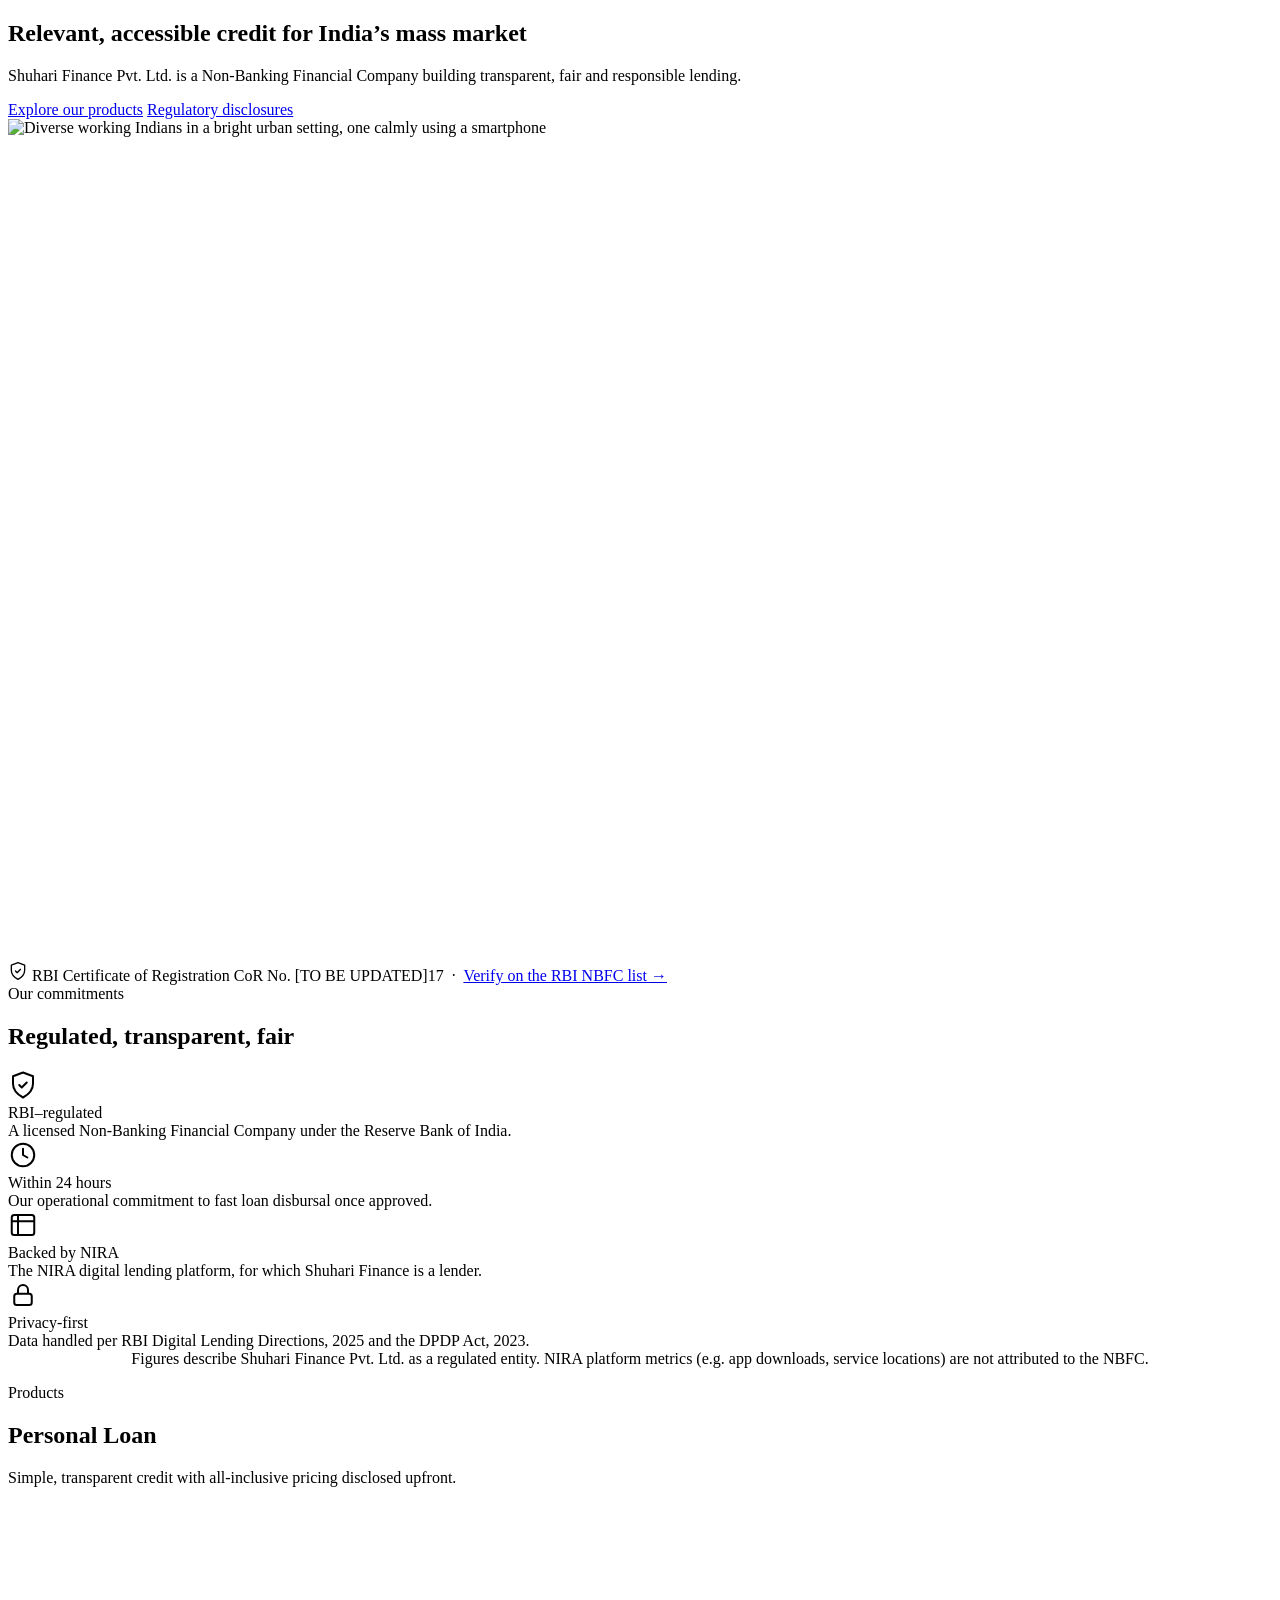
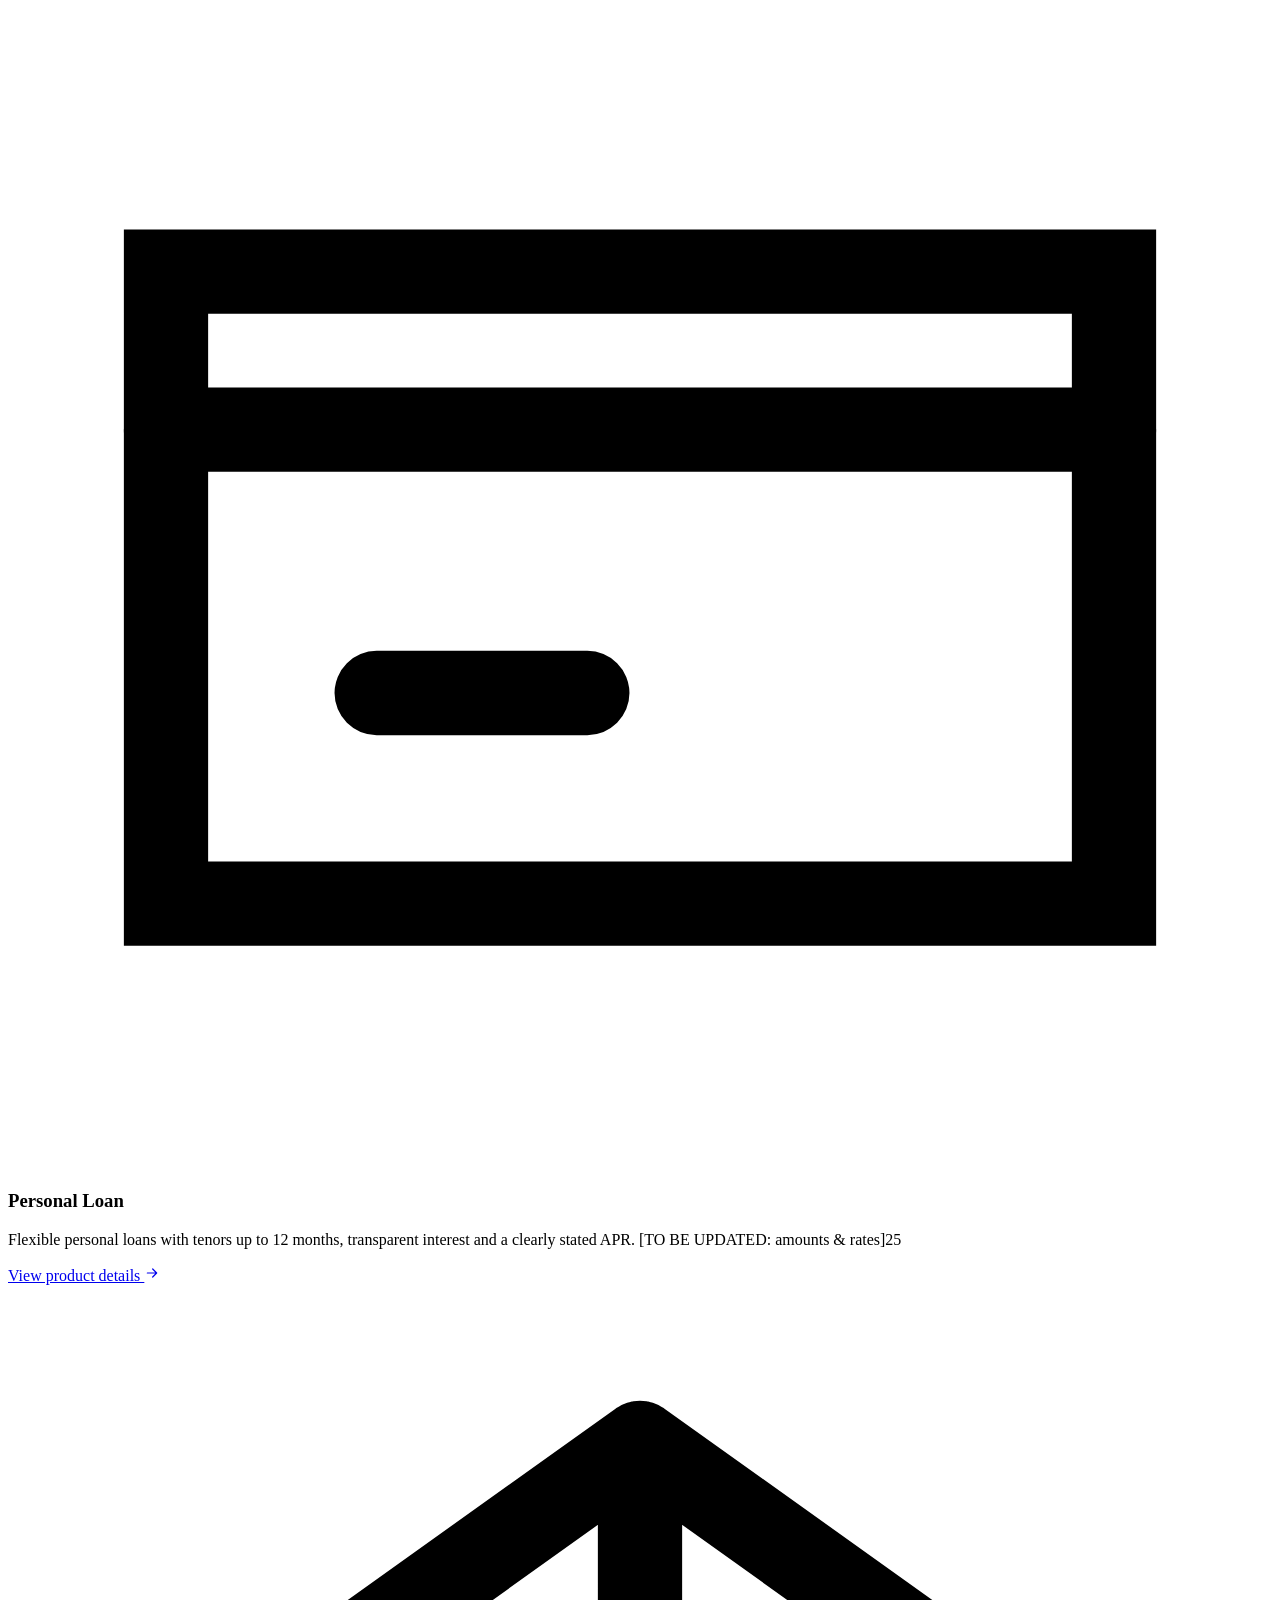
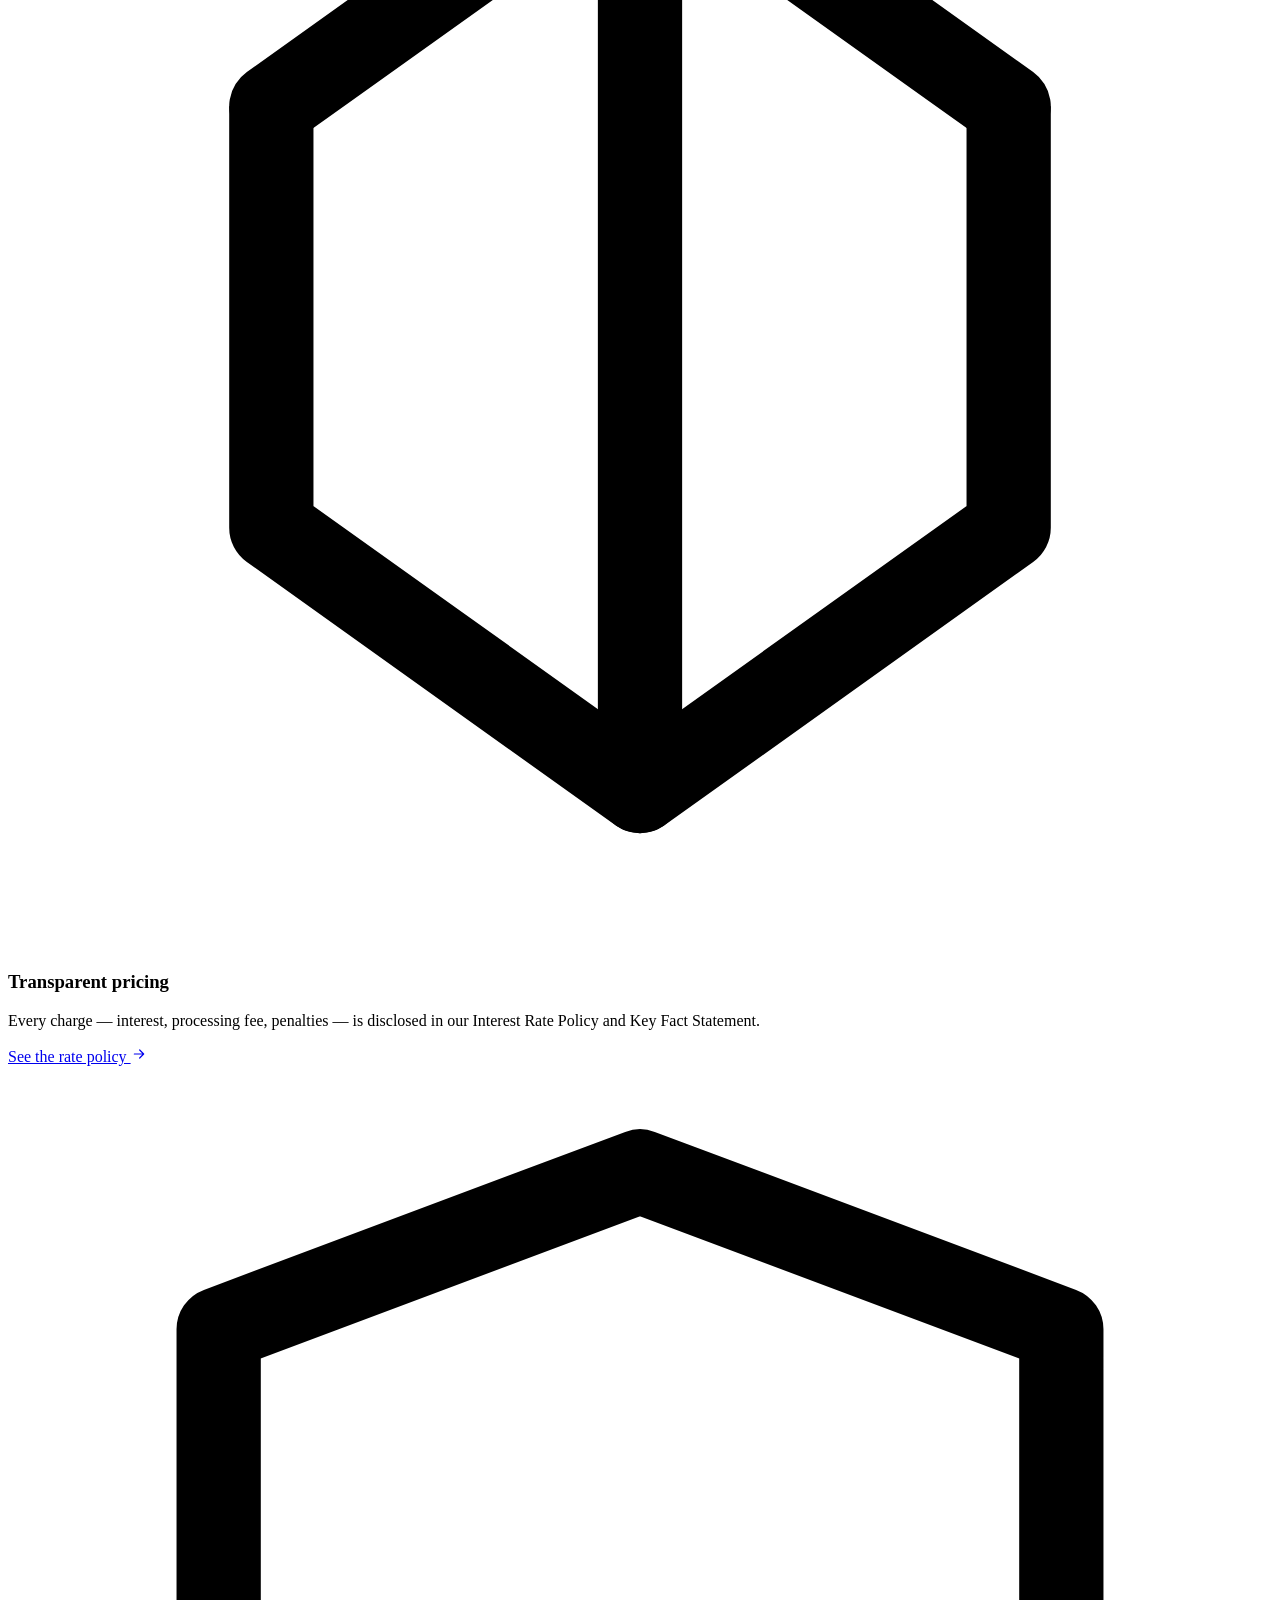
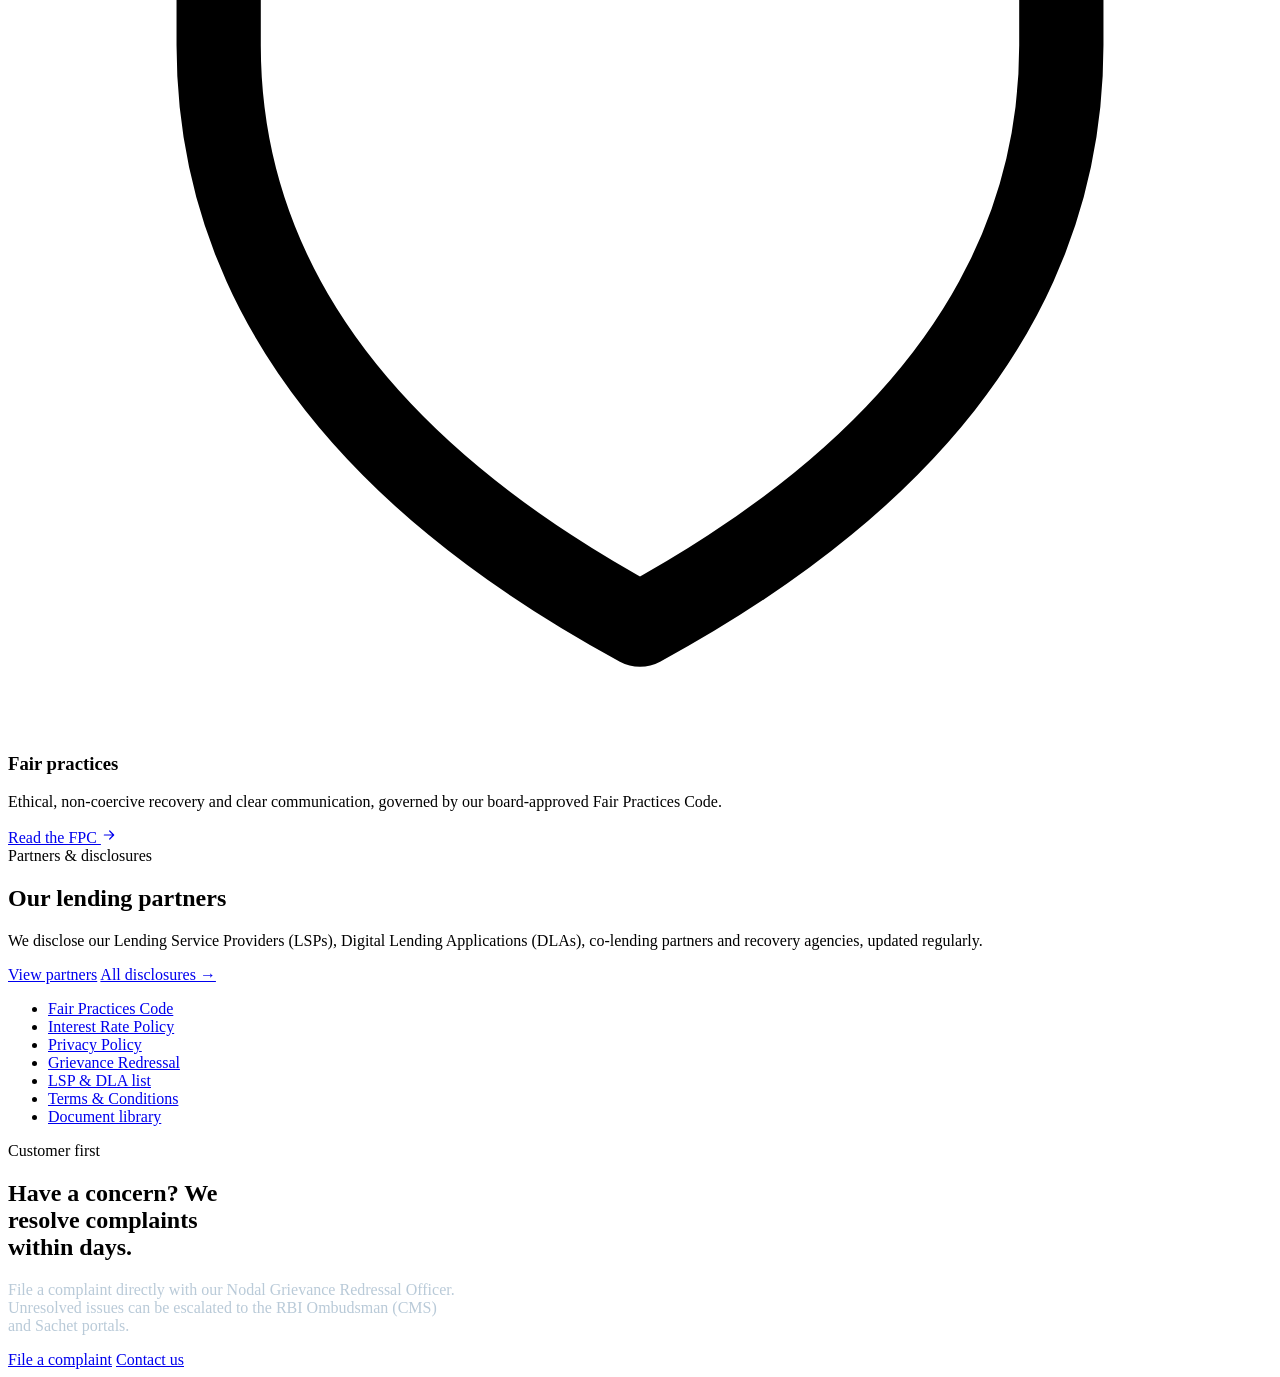
==== site/index.html @ bddaa3ba "Trim home hero lead paragraph to end after "responsible lending"" ====
<!DOCTYPE html>
<!--
  index.html — Home. Reference page proving header/footer injection, tokens,
  and responsiveness. Shuhari Finance Pvt. Ltd. compliance website.

  OUTSTANDING PLACEHOLDERS ON THIS PAGE:
    • RBI CoR number (config.corNumber) ......................... [17]
    • "Loans disbursed within 24 hours" — operational commitment to confirm
    • Product / rate figures echo NIRA platform; verify before launch ... [25][26]
  All facts come from scripts/config.js — do not hard-code corporate details here.
-->
<html lang="en">
<head>
  <meta charset="UTF-8" />
  <meta name="viewport" content="width=device-width, initial-scale=1.0" />
  <title>Shuhari Finance — RBI-Regulated NBFC | Accessible Credit for India</title>
  <meta name="description" content="Shuhari Finance Pvt. Ltd. is a Non-Banking Financial Company regulated by the Reserve Bank of India, bringing relevant, accessible credit to India's mass market. The lending arm of NIRA." />

  <link rel="icon" href="/assets/favicon.svg" type="image/svg+xml" />
  <link rel="preconnect" href="https://fonts.googleapis.com" />
  <link rel="preconnect" href="https://fonts.gstatic.com" crossorigin />
  <link href="https://fonts.googleapis.com/css2?family=Sora:wght@600;700&family=Inter:wght@400;500;600&display=swap" rel="stylesheet" />

  <link rel="stylesheet" href="/styles/tokens.css" />
  <link rel="stylesheet" href="/styles/base.css" />
  <link rel="stylesheet" href="/styles/components.css" />
</head>
<body>
  <!-- Header injected here by include.js -->
  <div id="site-header"></div>

  <main id="main">

    <!-- ============================ HERO ============================ -->
    <section class="hero">
      <div class="container hero__inner">
        <div class="hero__copy">
          <h1 class="hero__title">Relevant, accessible credit for India&rsquo;s mass market</h1>
          <p class="lead hero__lead">
            Shuhari Finance Pvt. Ltd. is a Non-Banking Financial Company building
            transparent, fair and responsible lending.
          </p>
          <div class="hero__actions">
            <a class="btn btn--primary btn--lg" href="/products.html">Explore our products</a>
            <a class="btn btn--secondary btn--lg" href="/policies.html">Regulatory disclosures</a>
          </div>
        </div>
        <div class="hero__media">
          <img src="/assets/hero-home.png"
               alt="Diverse working Indians in a bright urban setting, one calmly using a smartphone"
               width="1536" height="1024"
               style="width:100%;height:auto;border-radius:var(--radius);display:block;">

        </div>
      </div>
    </section>

    <!-- ===================== RBI REGULATED STRIP ===================== -->
    <div class="rbi-strip">
      <span class="rbi-strip__badge">
        <svg width="20" height="20" viewBox="0 0 24 24" fill="none" aria-hidden="true">
          <path d="M12 2 4 5v6c0 5 3.4 8.5 8 11 4.6-2.5 8-6 8-11V5l-8-3Z" stroke="currentColor" stroke-width="1.6" stroke-linejoin="round"/>
          <path d="m9 12 2 2 4-4" stroke="currentColor" stroke-width="1.6" stroke-linecap="round" stroke-linejoin="round"/>
        </svg>
        RBI Certificate of Registration
      </span>
      <span class="rbi-strip__meta">
        CoR No. <span class="placeholder">[TO BE UPDATED]</span><span class="placeholder-ref">17</span>
        &nbsp;&middot;&nbsp;
        <a data-cfg-href="links.rbiNbfcList" href="https://nbfc.rbi.org.in" rel="noopener" target="_blank">Verify on the RBI NBFC list &rarr;</a>
      </span>
    </div>

    <!-- ======================== TRUST STATS ========================= -->
    <section class="section">
      <div class="container">
        <div class="section-head section-head--center">
          <span class="eyebrow">Our commitments</span>
          <h2>Regulated, transparent, fair</h2>
        </div>
        <div class="grid grid--4">
          <div class="card stat-card">
            <div class="stat-card__icon">
              <svg width="30" height="30" viewBox="0 0 24 24" fill="none" aria-hidden="true">
                <path d="M12 2 4 5v6c0 5 3.4 8.5 8 11 4.6-2.5 8-6 8-11V5l-8-3Z" stroke="currentColor" stroke-width="1.6" stroke-linejoin="round"/>
                <path d="m9 12 2 2 4-4" stroke="currentColor" stroke-width="1.6" stroke-linecap="round" stroke-linejoin="round"/>
              </svg>
            </div>
            <div class="stat-card__value">RBI&ndash;regulated</div>
            <div class="stat-card__label">A licensed Non-Banking Financial Company under the Reserve Bank of India.</div>
          </div>
          <div class="card stat-card">
            <div class="stat-card__icon">
              <svg width="30" height="30" viewBox="0 0 24 24" fill="none" aria-hidden="true">
                <circle cx="12" cy="12" r="9" stroke="currentColor" stroke-width="1.6"/>
                <path d="M12 7v5l3.5 2" stroke="currentColor" stroke-width="1.6" stroke-linecap="round" stroke-linejoin="round"/>
              </svg>
            </div>
            <div class="stat-card__value">Within 24 hours</div>
            <div class="stat-card__label">Our operational commitment to fast loan disbursal once approved.</div>
          </div>
          <div class="card stat-card">
            <div class="stat-card__icon">
              <svg width="30" height="30" viewBox="0 0 24 24" fill="none" aria-hidden="true">
                <rect x="3" y="4" width="18" height="16" rx="2" stroke="currentColor" stroke-width="1.6"/>
                <path d="M3 9h18M8 4v16" stroke="currentColor" stroke-width="1.6"/>
              </svg>
            </div>
            <div class="stat-card__value">Backed by NIRA</div>
            <div class="stat-card__label">The NIRA digital lending platform, for which Shuhari Finance is a lender.</div>
          </div>
          <div class="card stat-card">
            <div class="stat-card__icon">
              <svg width="30" height="30" viewBox="0 0 24 24" fill="none" aria-hidden="true">
                <rect x="5" y="11" width="14" height="9" rx="2" stroke="currentColor" stroke-width="1.6"/>
                <path d="M8 11V8a4 4 0 0 1 8 0v3" stroke="currentColor" stroke-width="1.6"/>
              </svg>
            </div>
            <div class="stat-card__value">Privacy-first</div>
            <div class="stat-card__label">Data handled per RBI Digital Lending Directions, 2025 and the DPDP Act, 2023.</div>
          </div>
        </div>
        <p class="text-muted" style="font-size:var(--fs-xs);margin-top:var(--space-4);text-align:center">
          Figures describe Shuhari Finance Pvt. Ltd. as a regulated entity. NIRA platform metrics
          (e.g. app downloads, service locations) are not attributed to the NBFC.
        </p>
      </div>
    </section>

    <!-- ====================== PRODUCTS SNAPSHOT ===================== -->
    <section class="section section--alt">
      <div class="container">
        <div class="section-head">
          <span class="eyebrow">Products</span>
          <h2>Personal Loan</h2>
          <p class="lead">Simple, transparent credit with all-inclusive pricing disclosed upfront.</p>
        </div>
        <div class="grid grid--3">
          <article class="card card--hover">
            <div class="card__icon">
              <svg viewBox="0 0 24 24" fill="none" aria-hidden="true">
                <path d="M3 7h18v12H3z" stroke="currentColor" stroke-width="1.6"/>
                <path d="M3 10h18M7 15h4" stroke="currentColor" stroke-width="1.6" stroke-linecap="round"/>
              </svg>
            </div>
            <h3>Personal Loan</h3>
            <p class="text-muted">Flexible personal loans with tenors up to 12 months, transparent
              interest and a clearly stated APR. <span class="placeholder">[TO BE UPDATED: amounts &amp; rates]</span><span class="placeholder-ref">25</span></p>
            <a class="card__link" href="/products.html">View product details
              <svg width="16" height="16" viewBox="0 0 24 24" fill="none" aria-hidden="true"><path d="M5 12h14m-6-6 6 6-6 6" stroke="currentColor" stroke-width="1.8" stroke-linecap="round" stroke-linejoin="round"/></svg>
            </a>
          </article>
          <article class="card card--hover">
            <div class="card__icon">
              <svg viewBox="0 0 24 24" fill="none" aria-hidden="true">
                <path d="M12 3v18M5 8l7-5 7 5" stroke="currentColor" stroke-width="1.6" stroke-linecap="round" stroke-linejoin="round"/>
                <path d="M5 8v8l7 5 7-5V8" stroke="currentColor" stroke-width="1.6" stroke-linejoin="round"/>
              </svg>
            </div>
            <h3>Transparent pricing</h3>
            <p class="text-muted">Every charge &mdash; interest, processing fee, penalties &mdash;
              is disclosed in our Interest Rate Policy and Key Fact Statement.</p>
            <a class="card__link" href="/documents/interest-rate-policy.pdf" target="_blank" rel="noopener">See the rate policy
              <svg width="16" height="16" viewBox="0 0 24 24" fill="none" aria-hidden="true"><path d="M5 12h14m-6-6 6 6-6 6" stroke="currentColor" stroke-width="1.8" stroke-linecap="round" stroke-linejoin="round"/></svg>
            </a>
          </article>
          <article class="card card--hover">
            <div class="card__icon">
              <svg viewBox="0 0 24 24" fill="none" aria-hidden="true">
                <path d="M12 2 4 5v6c0 5 3.4 8.5 8 11 4.6-2.5 8-6 8-11V5l-8-3Z" stroke="currentColor" stroke-width="1.6" stroke-linejoin="round"/>
              </svg>
            </div>
            <h3>Fair practices</h3>
            <p class="text-muted">Ethical, non-coercive recovery and clear communication, governed by
              our board-approved Fair Practices Code.</p>
            <a class="card__link" href="/documents/fair-practices-code.pdf" target="_blank" rel="noopener">Read the FPC
              <svg width="16" height="16" viewBox="0 0 24 24" fill="none" aria-hidden="true"><path d="M5 12h14m-6-6 6 6-6 6" stroke="currentColor" stroke-width="1.8" stroke-linecap="round" stroke-linejoin="round"/></svg>
            </a>
          </article>
        </div>
      </div>
    </section>

    <!-- ================ PARTNERS / DISCLOSURES SNAPSHOT ============= -->
    <section class="section">
      <div class="container">
        <div class="grid grid--2" style="align-items:center;gap:var(--space-7)">
          <div>
            <span class="eyebrow">Partners &amp; disclosures</span>
            <h2>Our lending partners</h2>
            <p class="text-muted flow">
              We disclose our Lending Service Providers (LSPs), Digital Lending
              Applications (DLAs), co-lending partners and recovery agencies, updated
              regularly.
            </p>
            <div class="hero__actions" style="margin-top:var(--space-4)">
              <a class="btn btn--secondary" href="/partners.html">View partners</a>
              <a class="btn btn--ghost" href="/policies.html">All disclosures &rarr;</a>
            </div>
          </div>
          <ul class="pill-list" aria-label="Key disclosures">
            <li><a href="/documents/fair-practices-code.pdf" target="_blank" rel="noopener">Fair Practices Code</a></li>
            <li><a href="/documents/interest-rate-policy.pdf" target="_blank" rel="noopener">Interest Rate Policy</a></li>
            <li><a href="/documents/privacy-policy.pdf" target="_blank" rel="noopener">Privacy Policy</a></li>
            <li><a href="/grievance-redressal.html">Grievance Redressal</a></li>
            <li><a href="/partners.html">LSP &amp; DLA list</a></li>
            <li><a href="/documents/terms-and-conditions.pdf" target="_blank" rel="noopener">Terms &amp; Conditions</a></li>
            <li><a href="/policies.html">Document library</a></li>
          </ul>
        </div>
      </div>
    </section>

    <!-- ======================= GRIEVANCE CTA ======================== -->
    <section class="section section--navy">
      <div class="container divider-cta">
        <span class="eyebrow" style="color:var(--color-teal)">Customer first</span>
        <h2 style="max-width:18ch">Have a concern? We resolve complaints within <span data-cfg="resolutionDays"></span> days.</h2>
        <p style="color:#B9CAD8;max-width:56ch">
          File a complaint directly with our Nodal Grievance Redressal Officer. Unresolved
          issues can be escalated to the RBI Ombudsman (CMS) and Sachet portals.
        </p>
        <div class="hero__actions" style="justify-content:center">
          <a class="btn btn--on-dark btn--lg" href="/grievance-redressal.html">File a complaint</a>
          <a class="btn btn--on-dark btn--secondary btn--lg" href="/contact.html">Contact us</a>
        </div>
      </div>
    </section>

  </main>

  <!-- Footer injected here by include.js -->
  <div id="site-footer"></div>

  <script src="/scripts/config.js"></script>
  <script src="/scripts/include.js"></script>
</body>
</html>
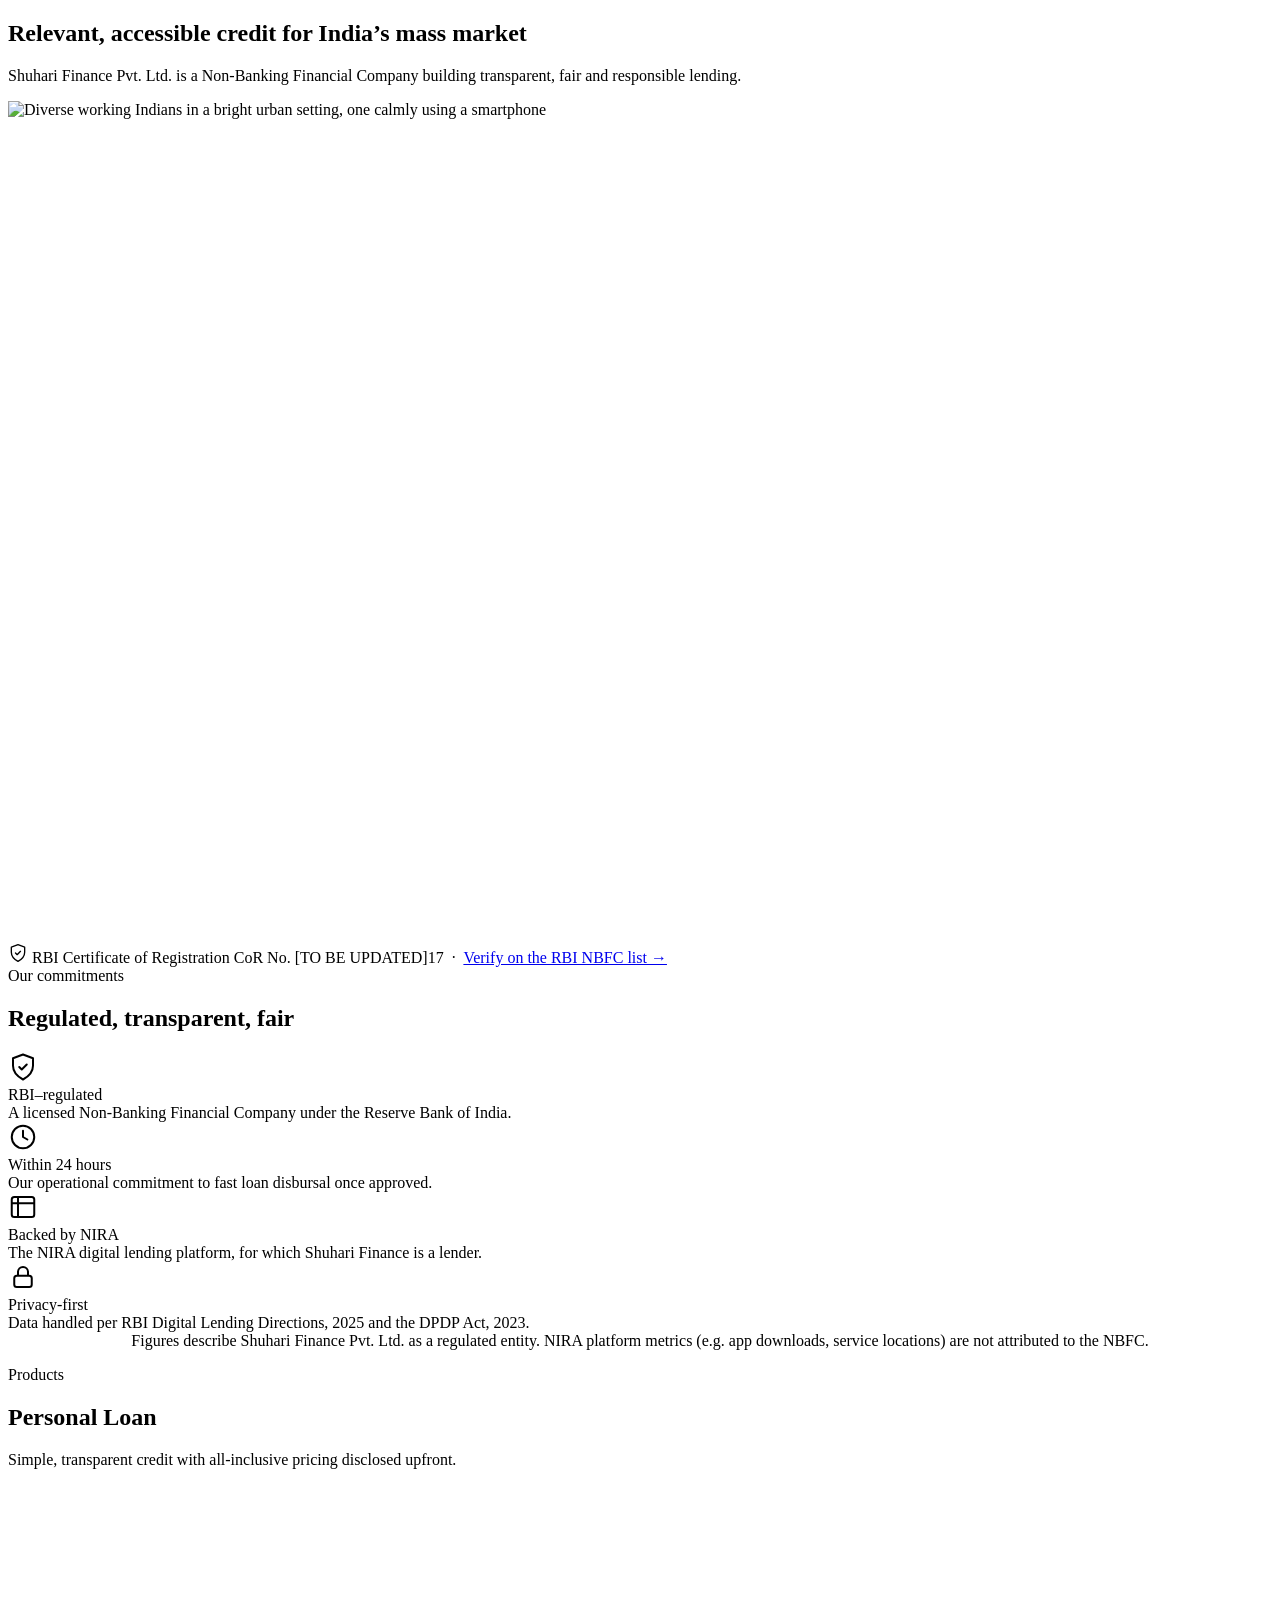
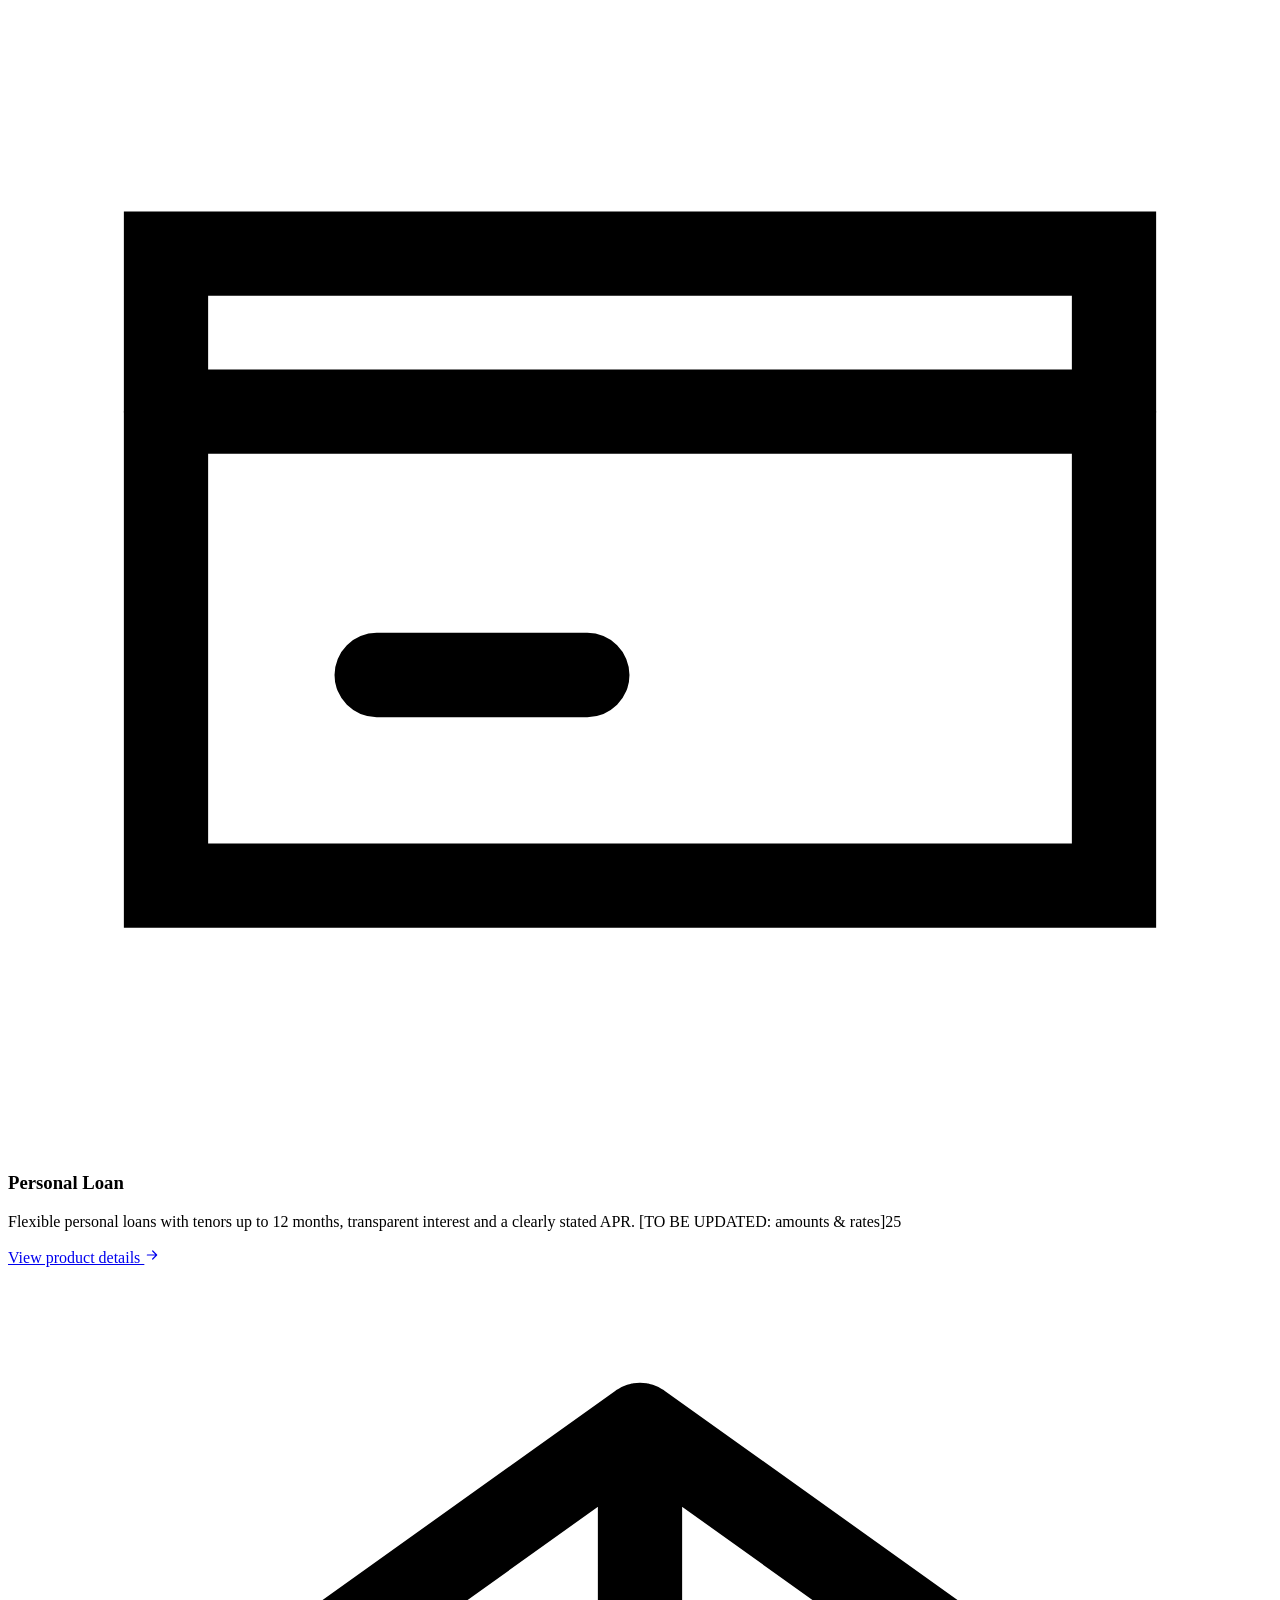
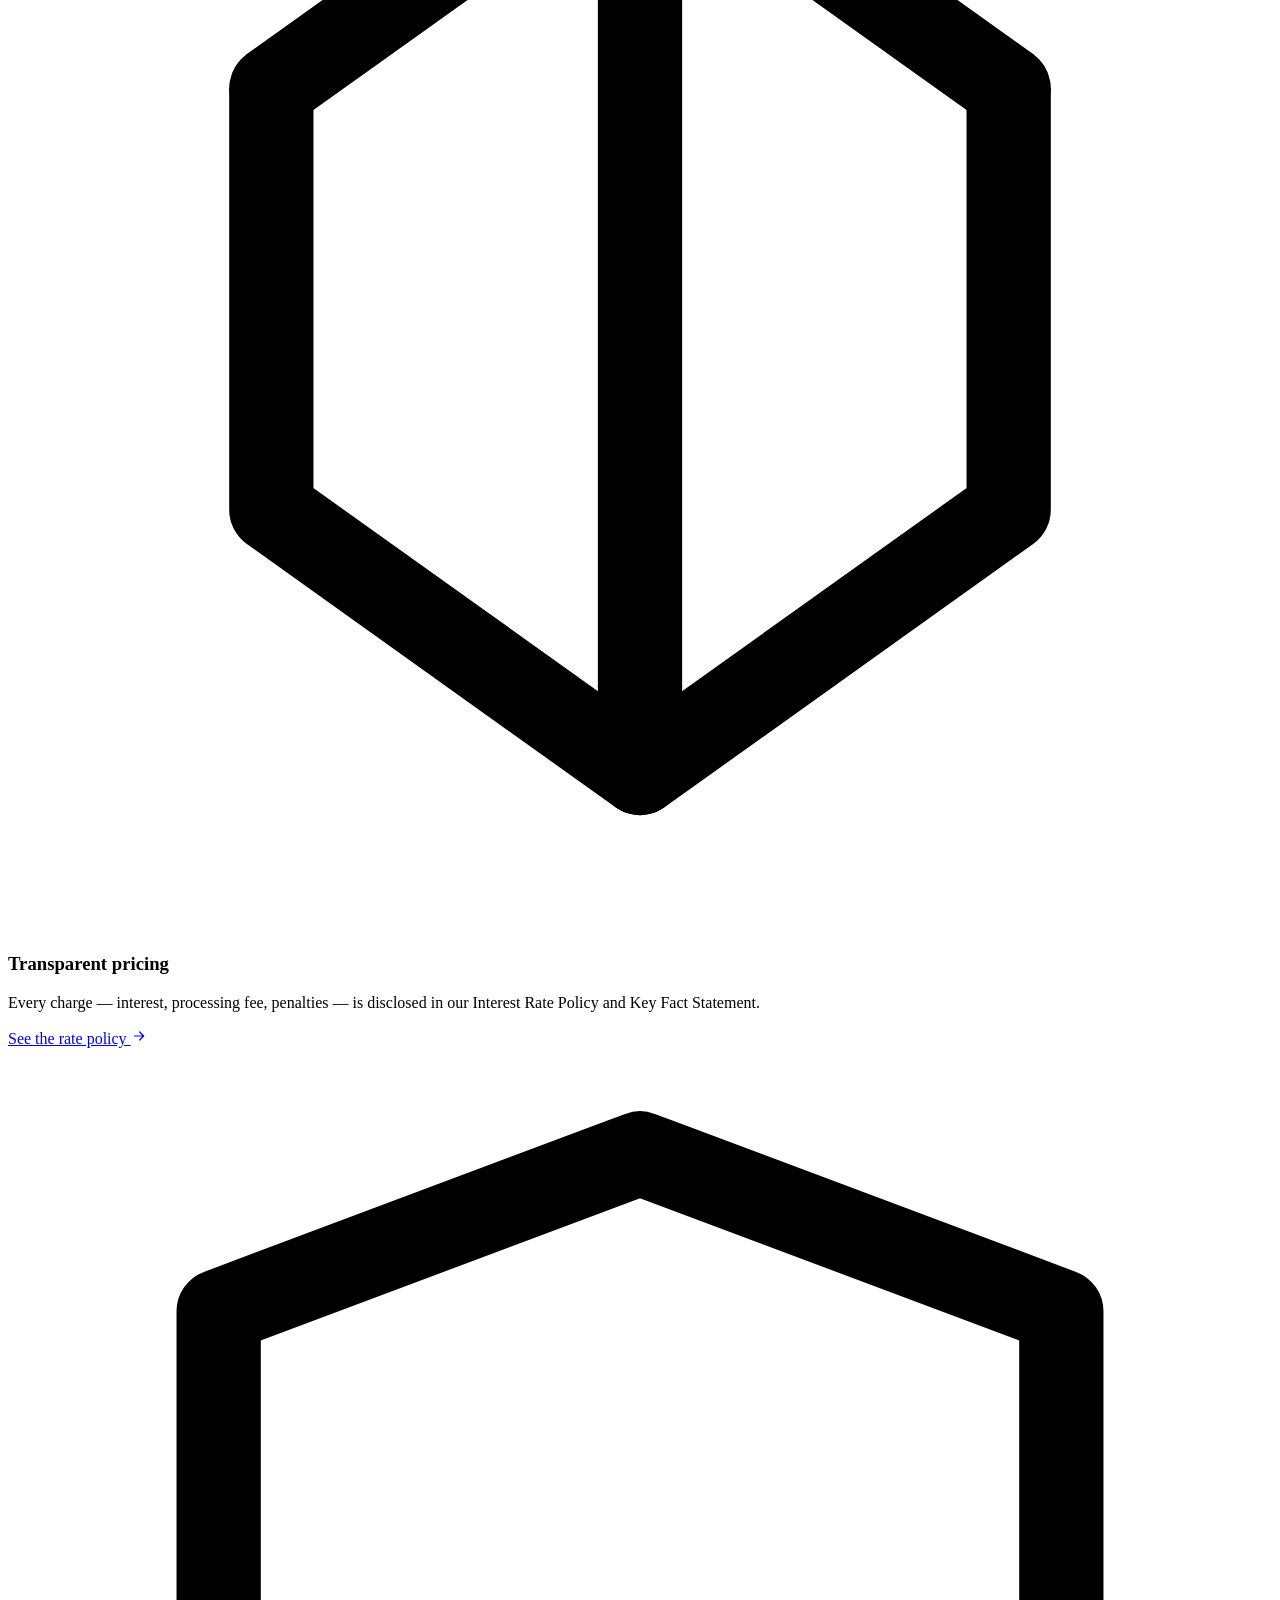
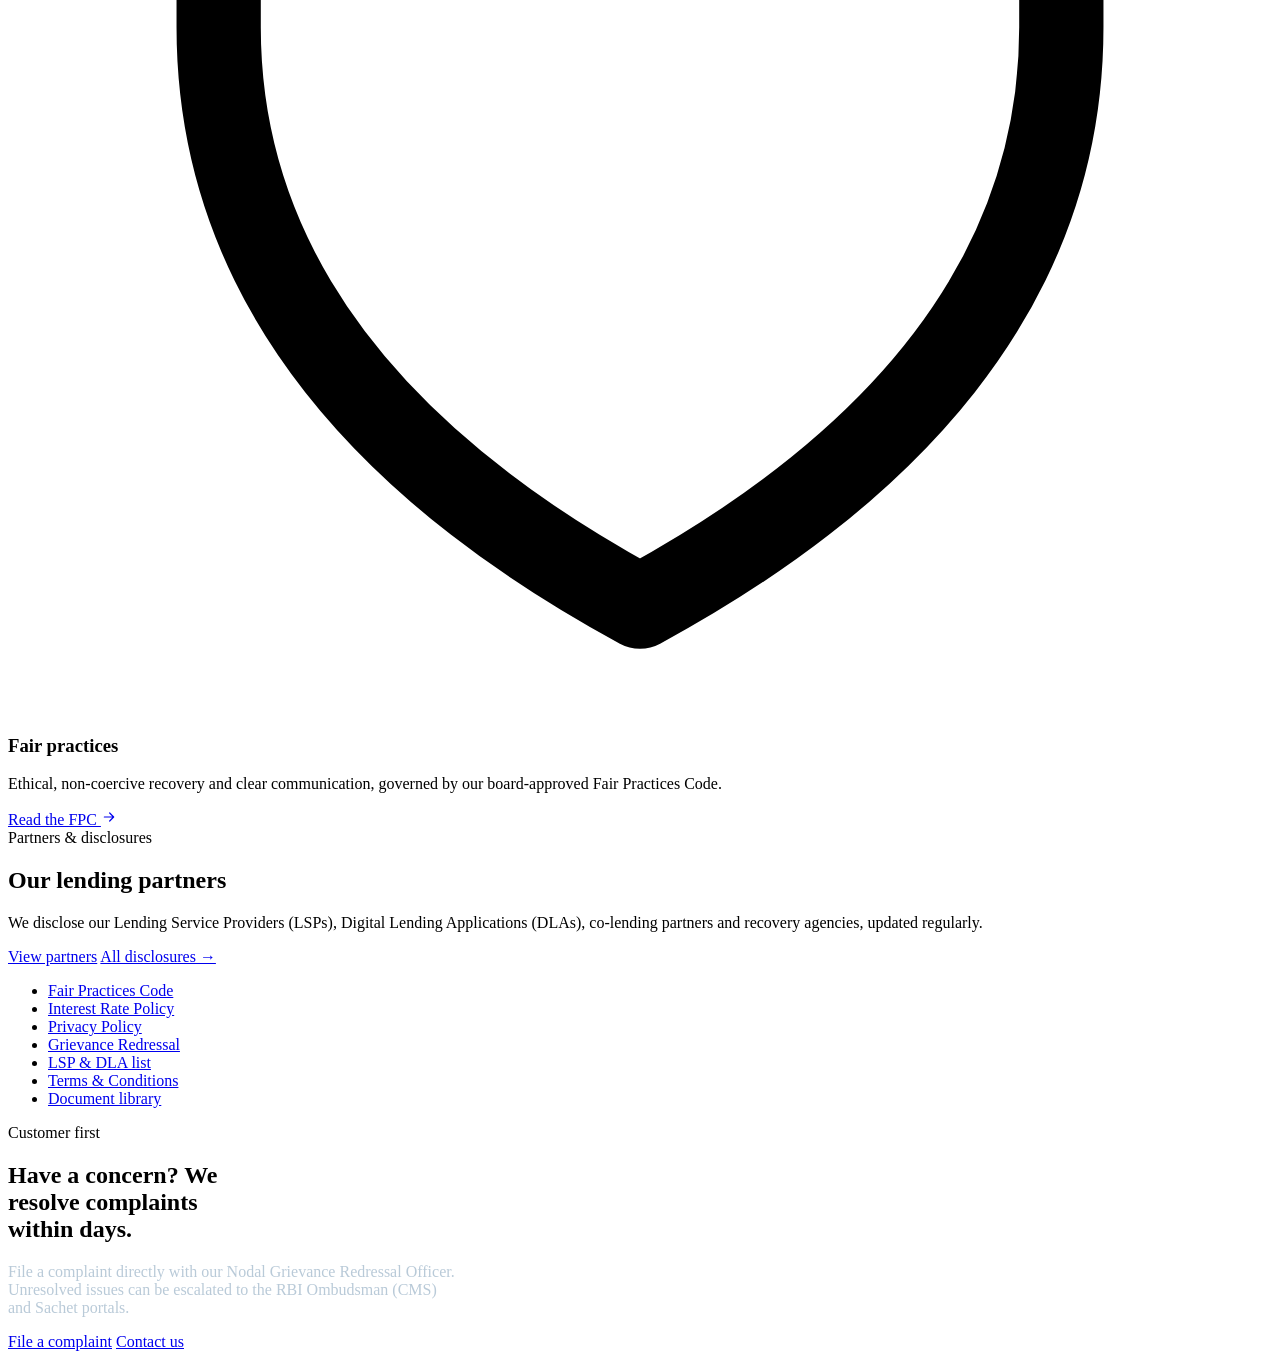
==== commit 1a5fb585: "Remove hero action buttons from home page" ====
--- a/site/index.html
+++ b/site/index.html
@@ -40,10 +40,6 @@
             Shuhari Finance Pvt. Ltd. is a Non-Banking Financial Company building
             transparent, fair and responsible lending.
           </p>
-          <div class="hero__actions">
-            <a class="btn btn--primary btn--lg" href="/products.html">Explore our products</a>
-            <a class="btn btn--secondary btn--lg" href="/policies.html">Regulatory disclosures</a>
-          </div>
         </div>
         <div class="hero__media">
           <img src="/assets/hero-home.png"
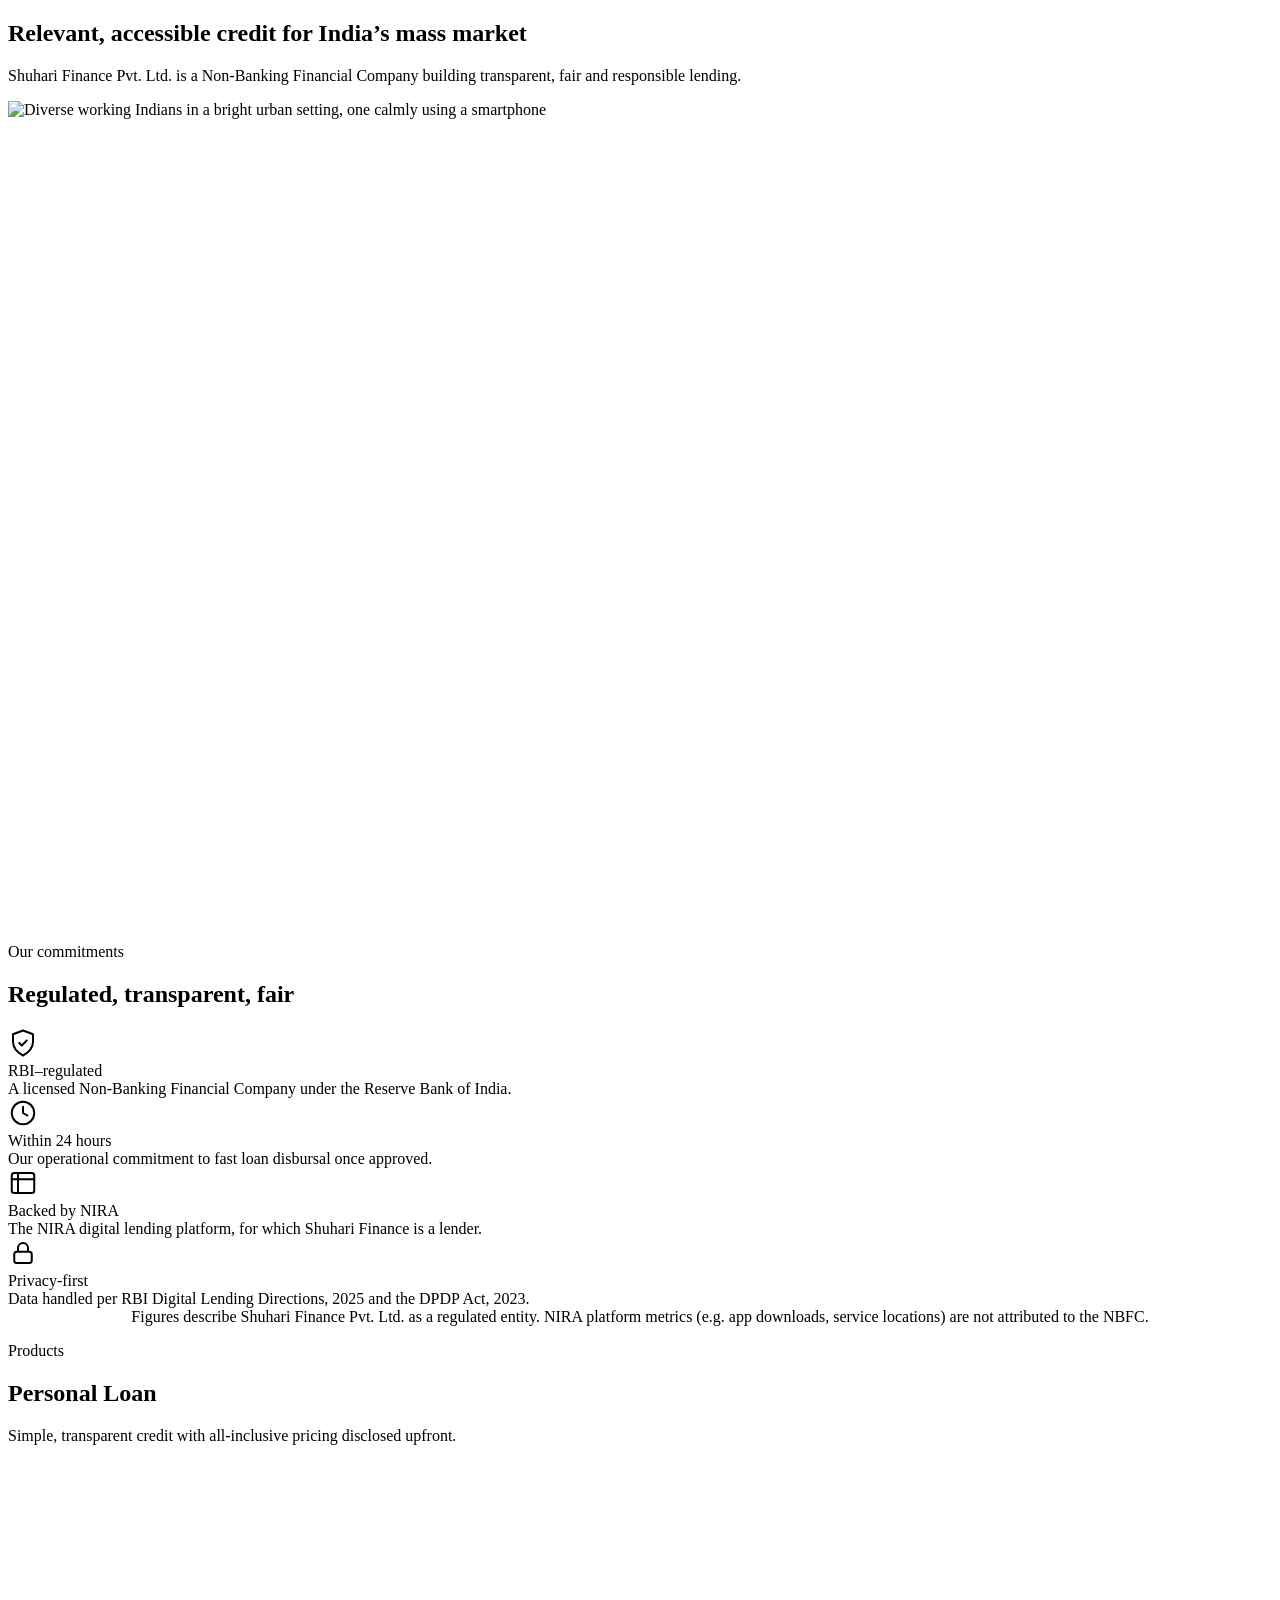
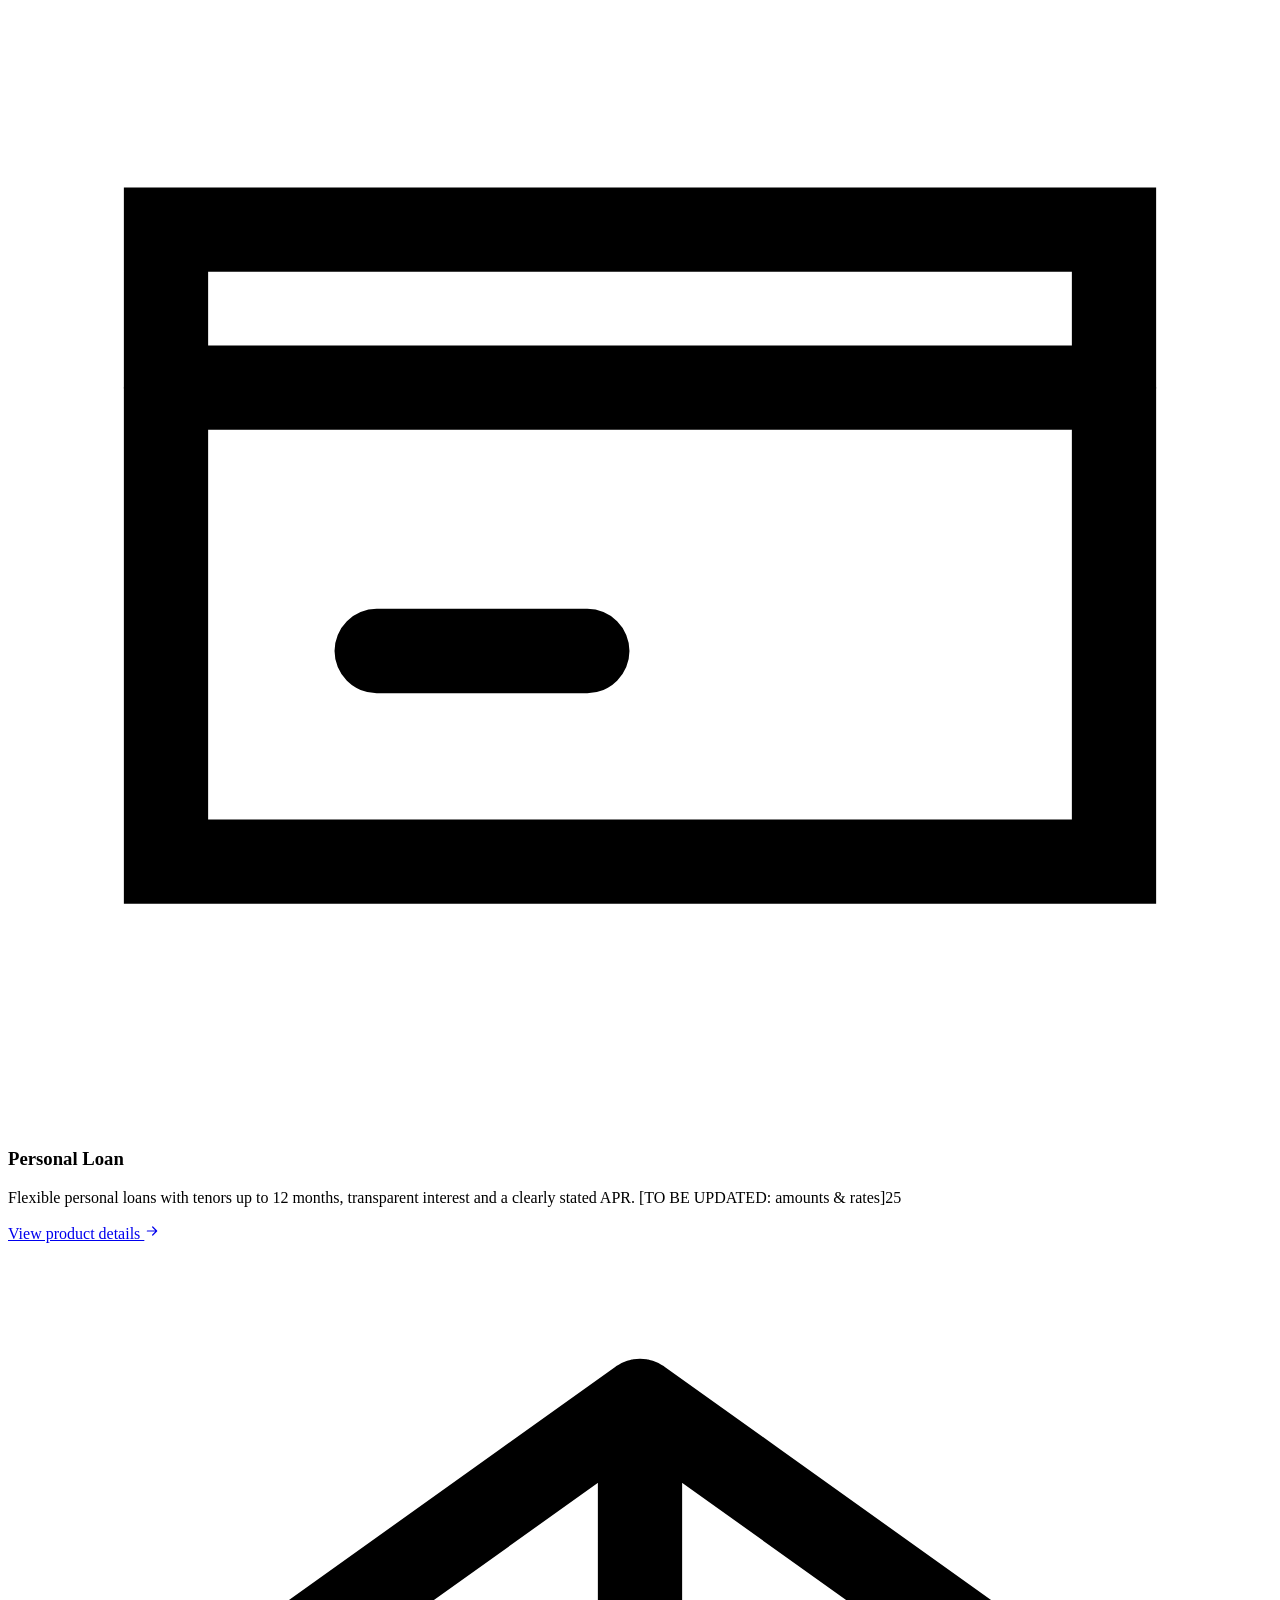
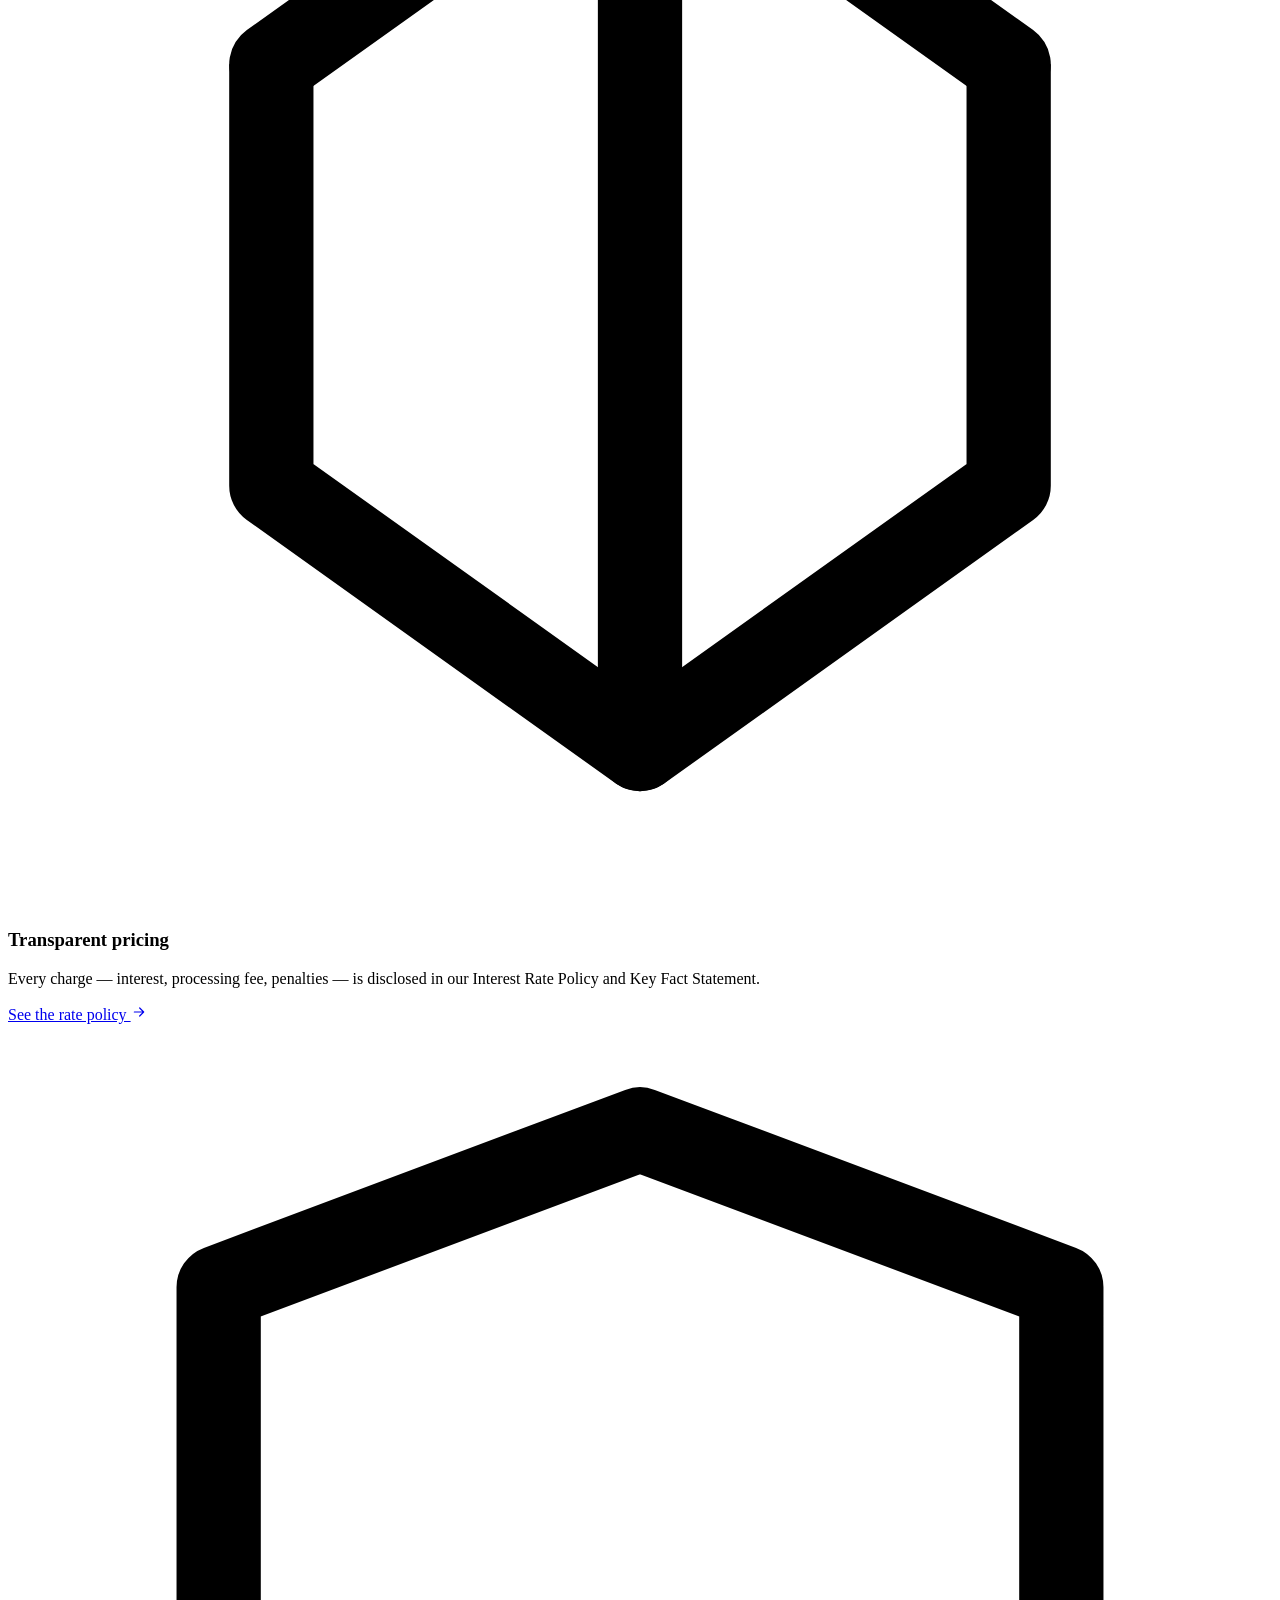
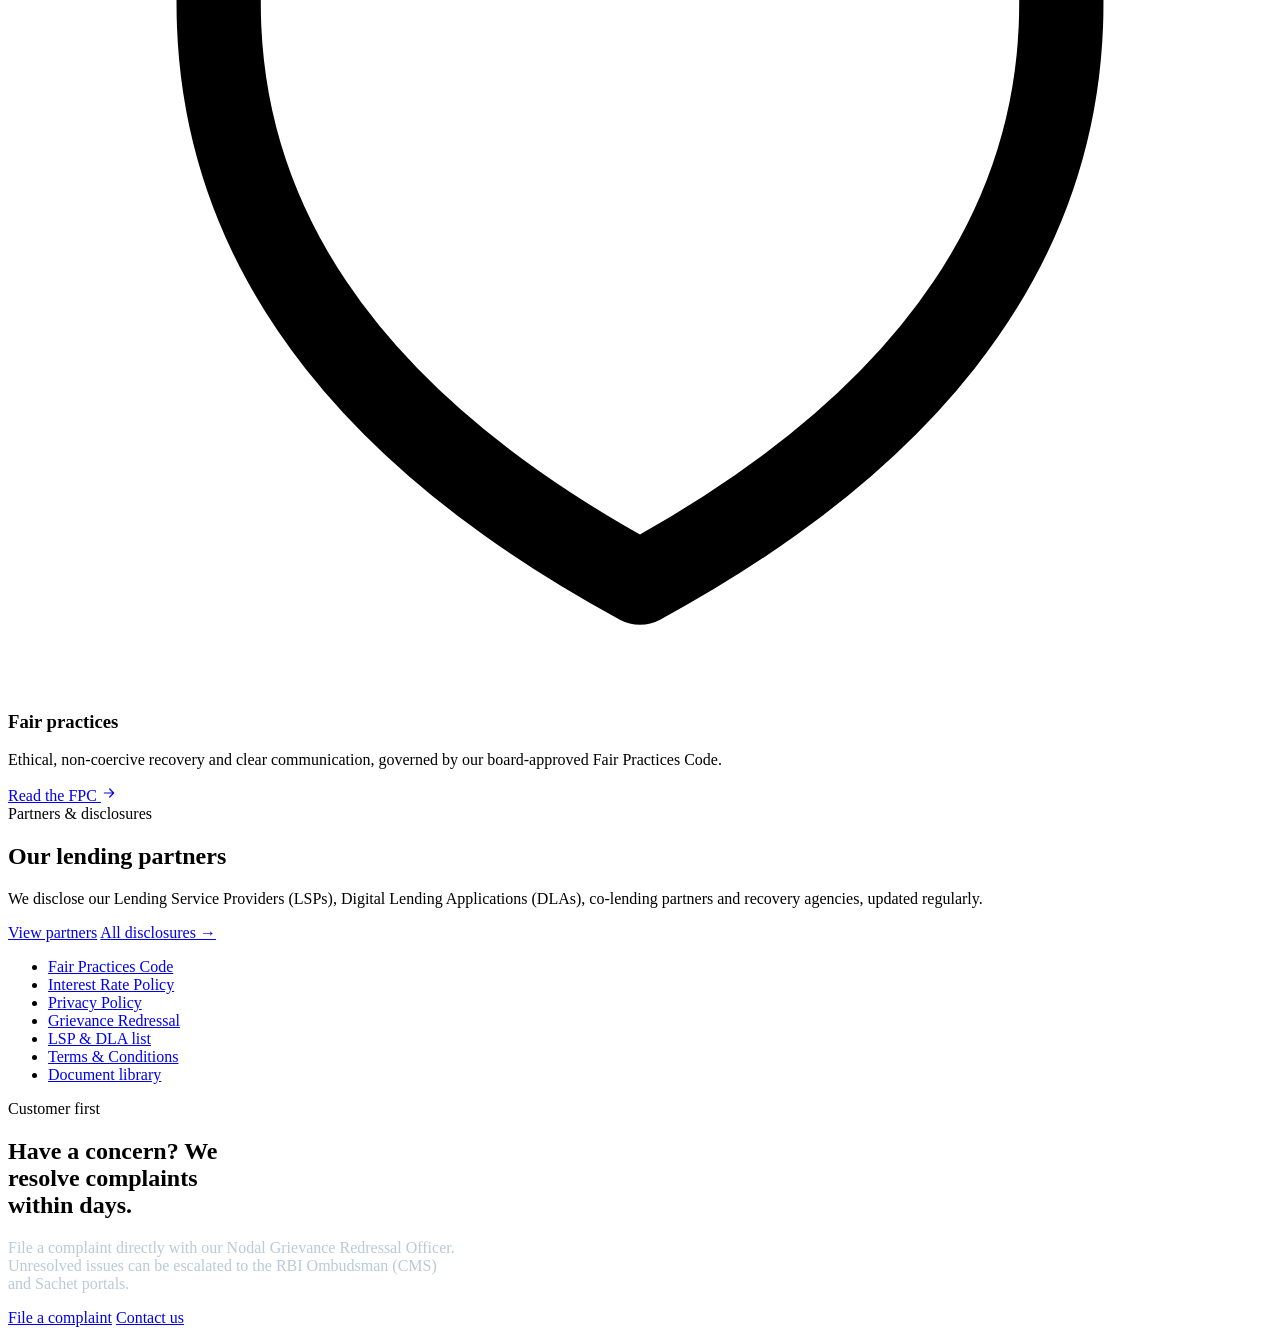
==== commit 820728b4: "Remove RBI Certificate of Registration strip from home page" ====
--- a/site/index.html
+++ b/site/index.html
@@ -50,22 +50,6 @@
         </div>
       </div>
     </section>
-
-    <!-- ===================== RBI REGULATED STRIP ===================== -->
-    <div class="rbi-strip">
-      <span class="rbi-strip__badge">
-        <svg width="20" height="20" viewBox="0 0 24 24" fill="none" aria-hidden="true">
-          <path d="M12 2 4 5v6c0 5 3.4 8.5 8 11 4.6-2.5 8-6 8-11V5l-8-3Z" stroke="currentColor" stroke-width="1.6" stroke-linejoin="round"/>
-          <path d="m9 12 2 2 4-4" stroke="currentColor" stroke-width="1.6" stroke-linecap="round" stroke-linejoin="round"/>
-        </svg>
-        RBI Certificate of Registration
-      </span>
-      <span class="rbi-strip__meta">
-        CoR No. <span class="placeholder">[TO BE UPDATED]</span><span class="placeholder-ref">17</span>
-        &nbsp;&middot;&nbsp;
-        <a data-cfg-href="links.rbiNbfcList" href="https://nbfc.rbi.org.in" rel="noopener" target="_blank">Verify on the RBI NBFC list &rarr;</a>
-      </span>
-    </div>
 
     <!-- ======================== TRUST STATS ========================= -->
     <section class="section">
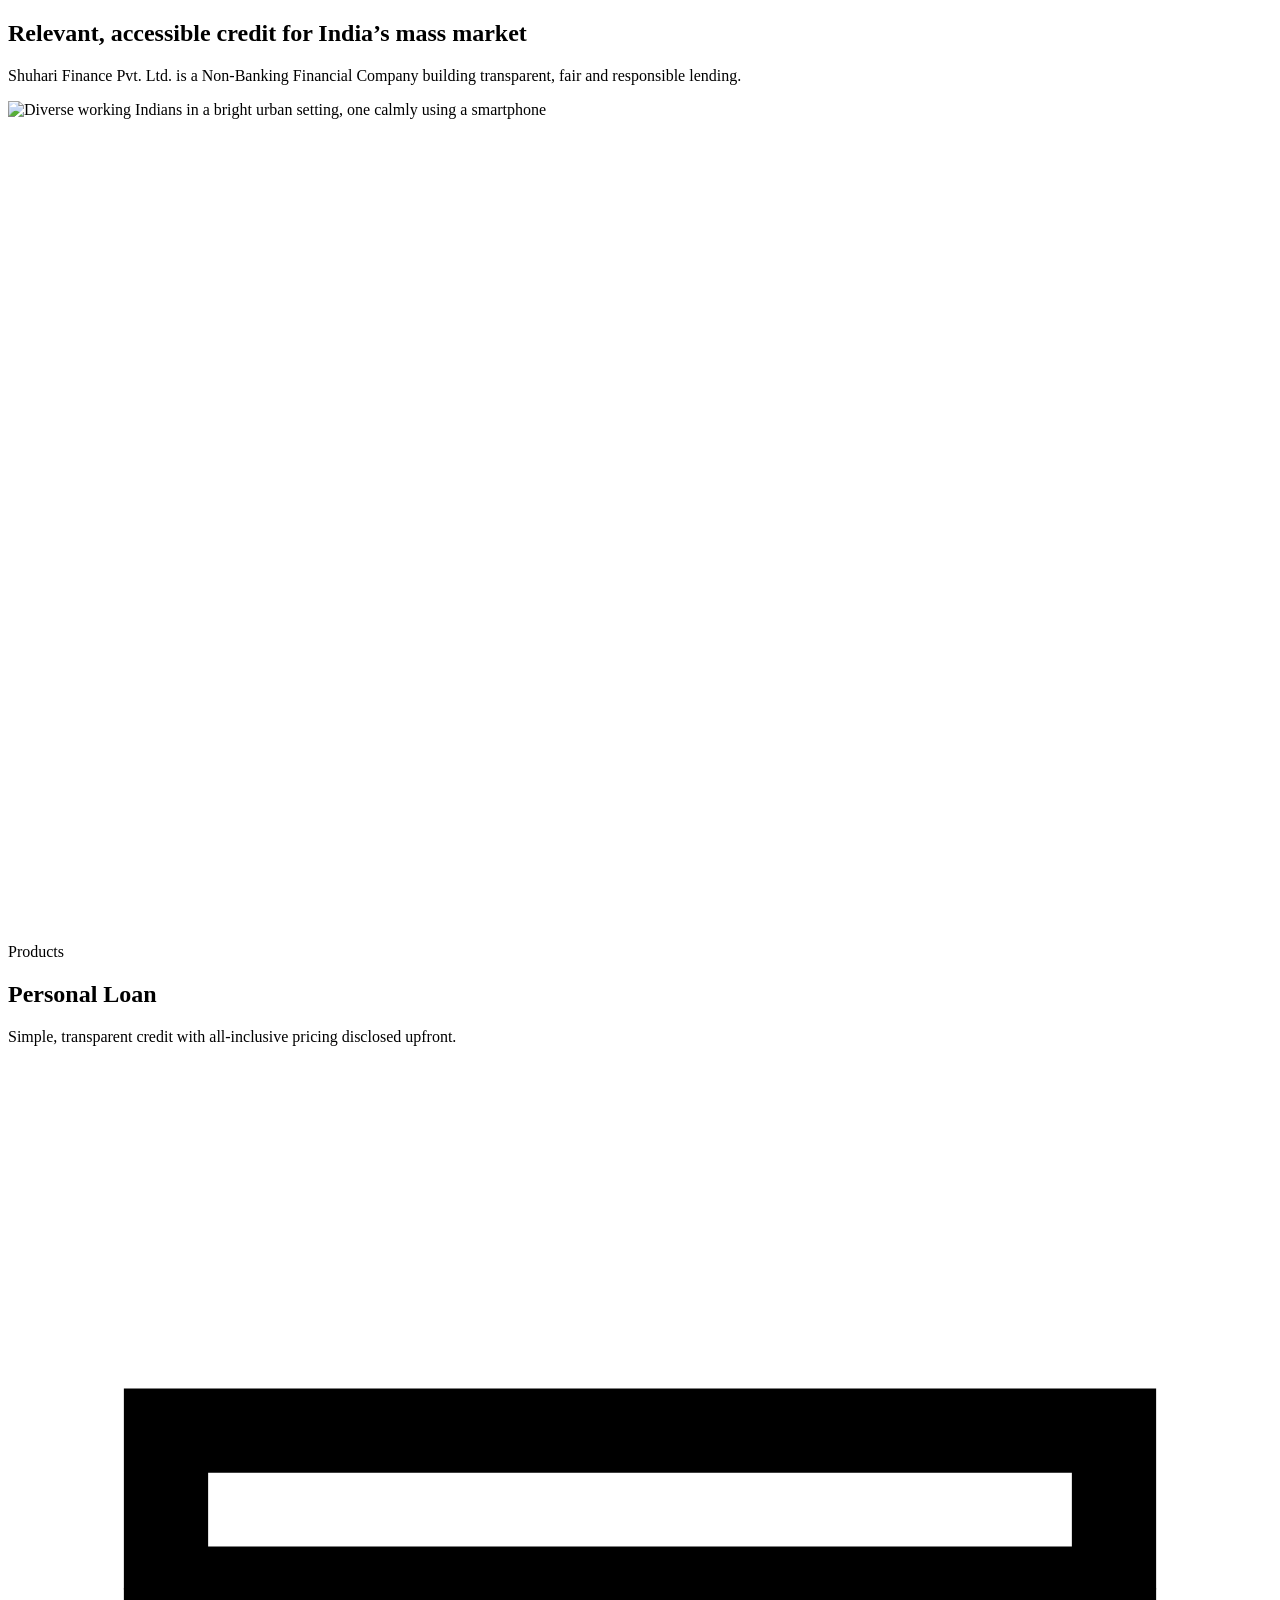
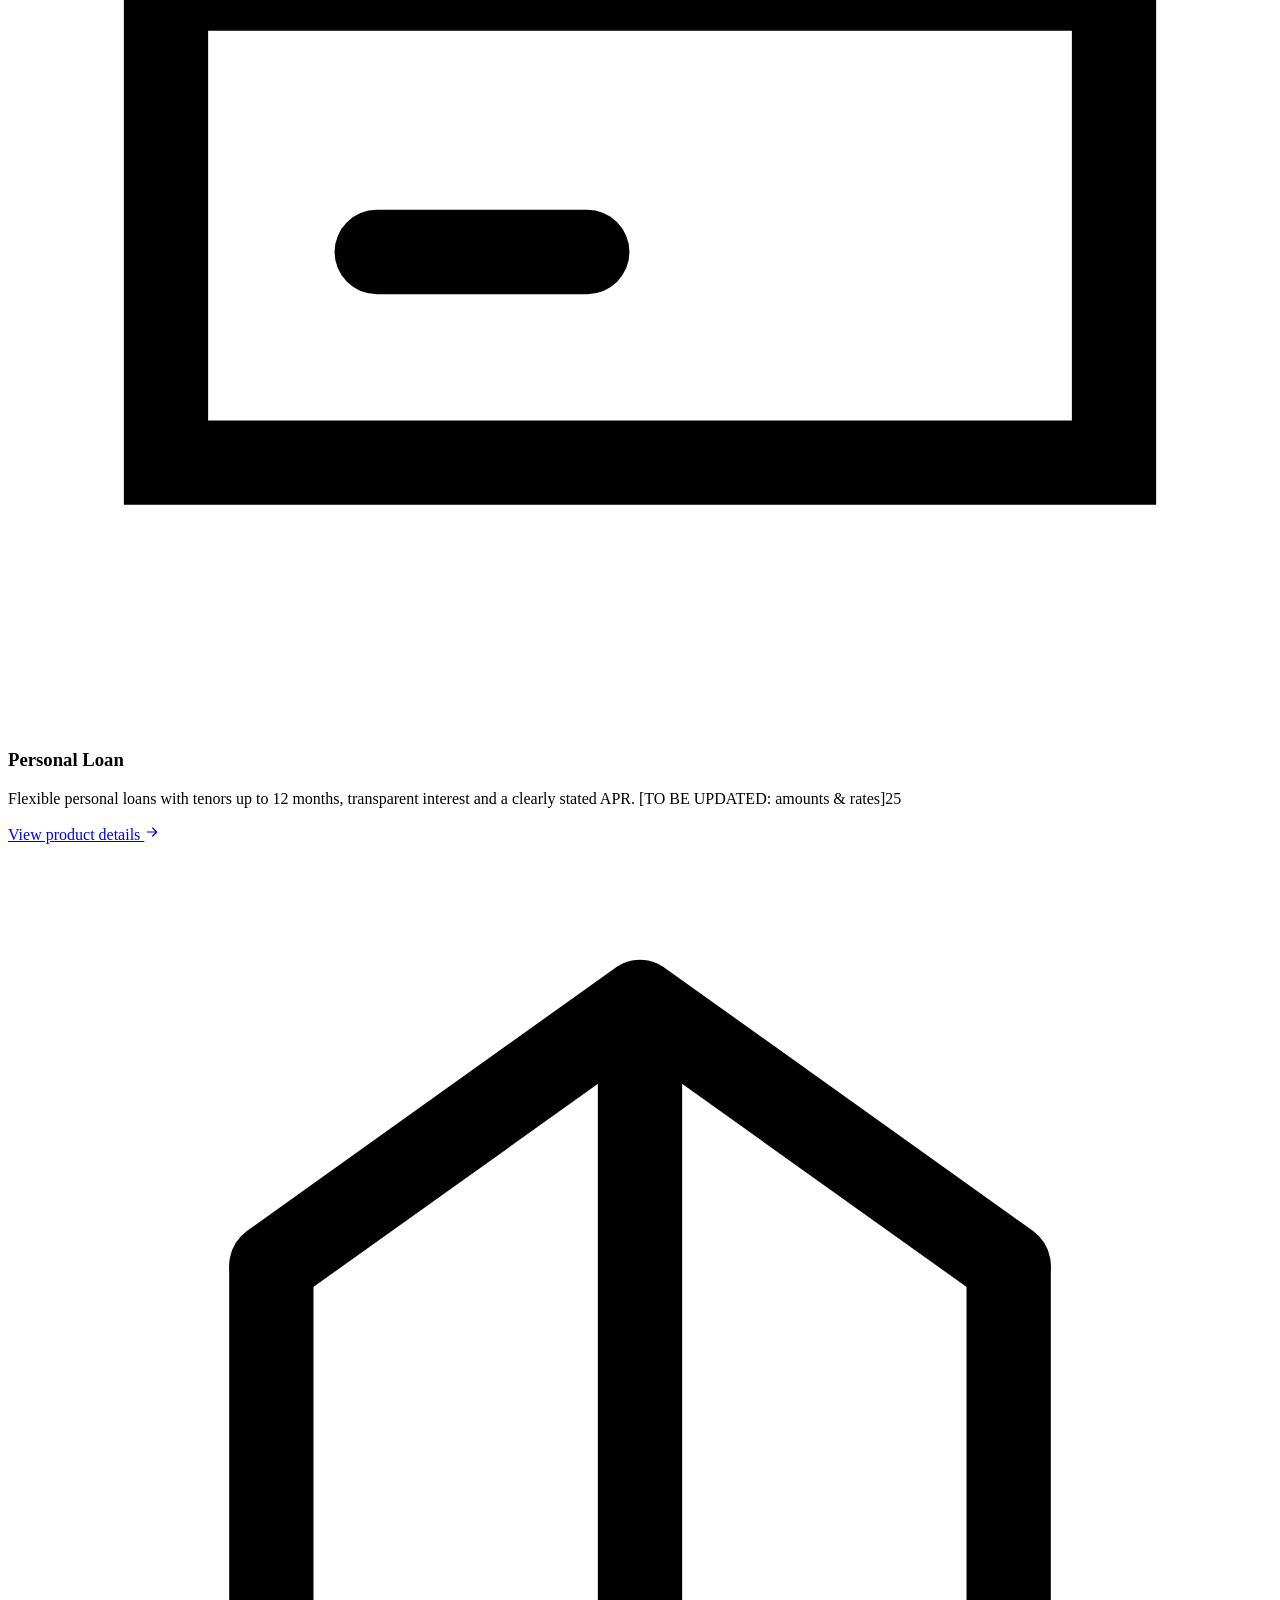
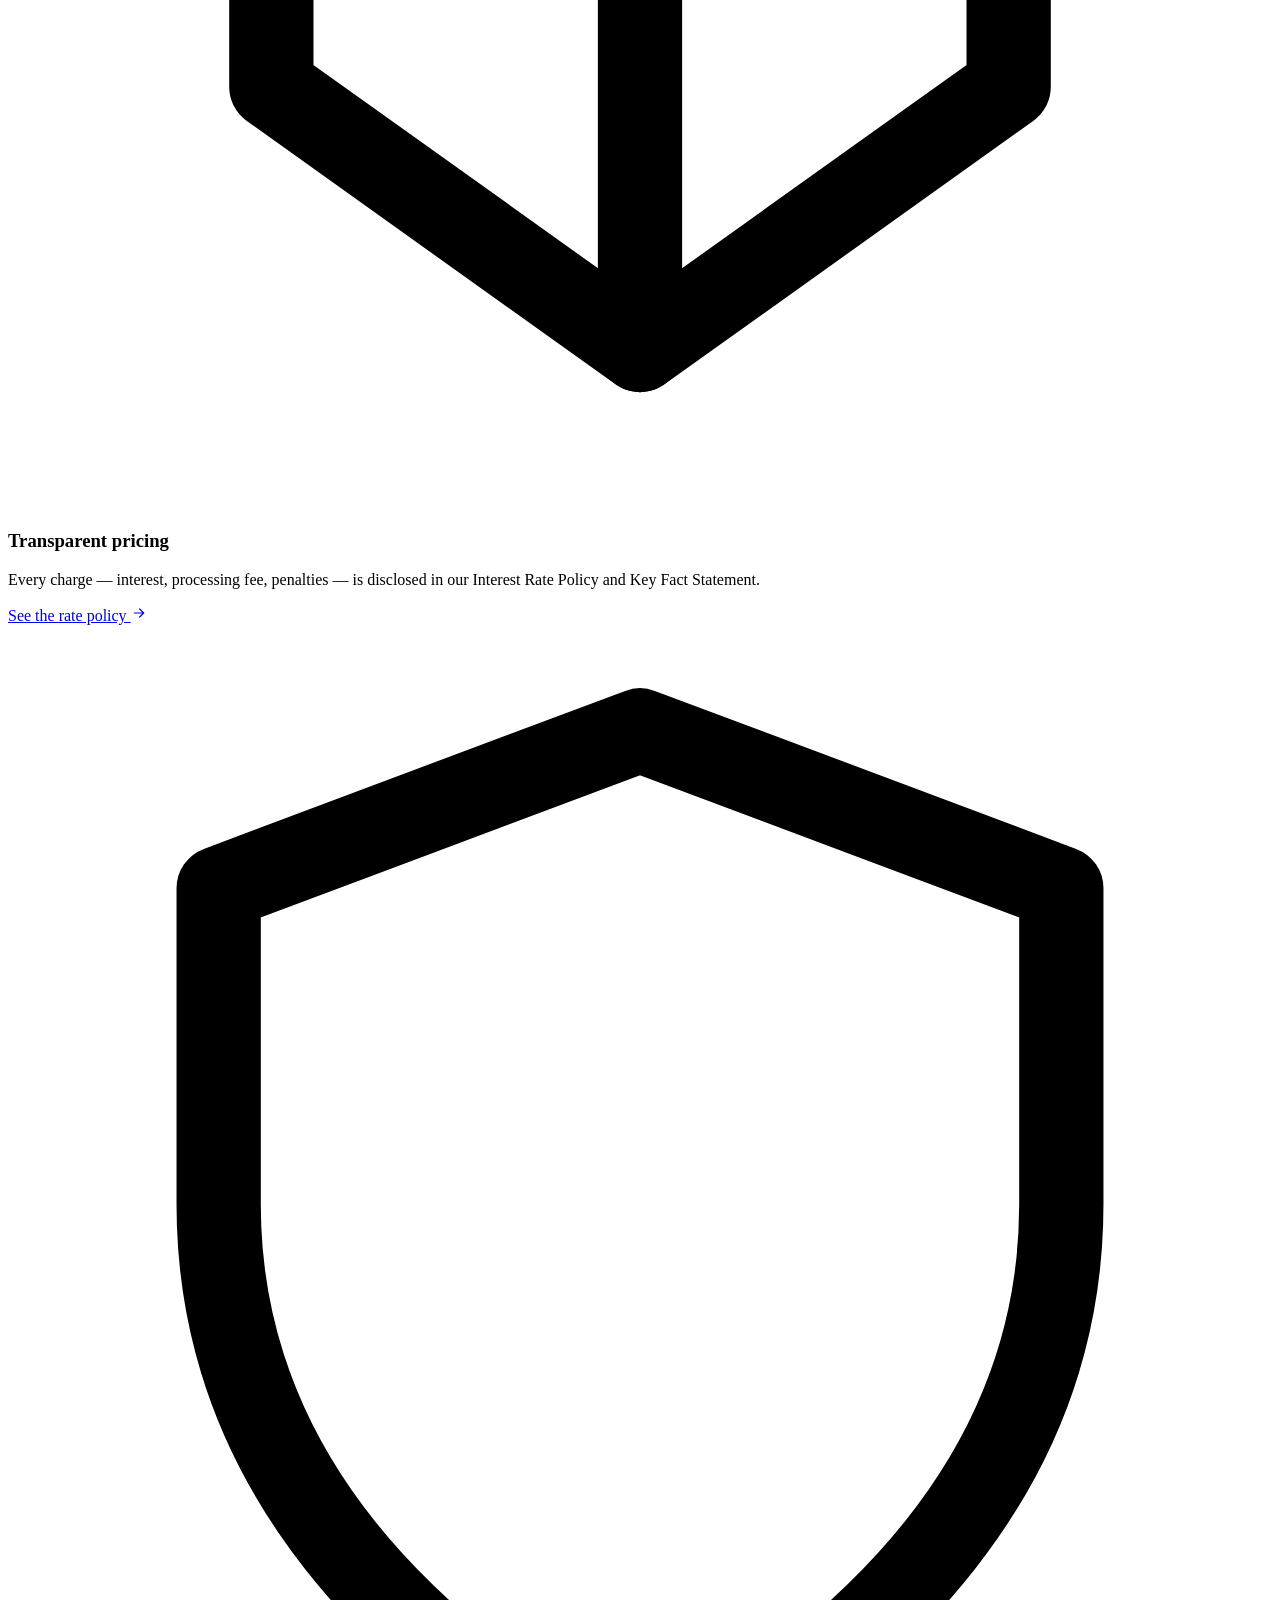
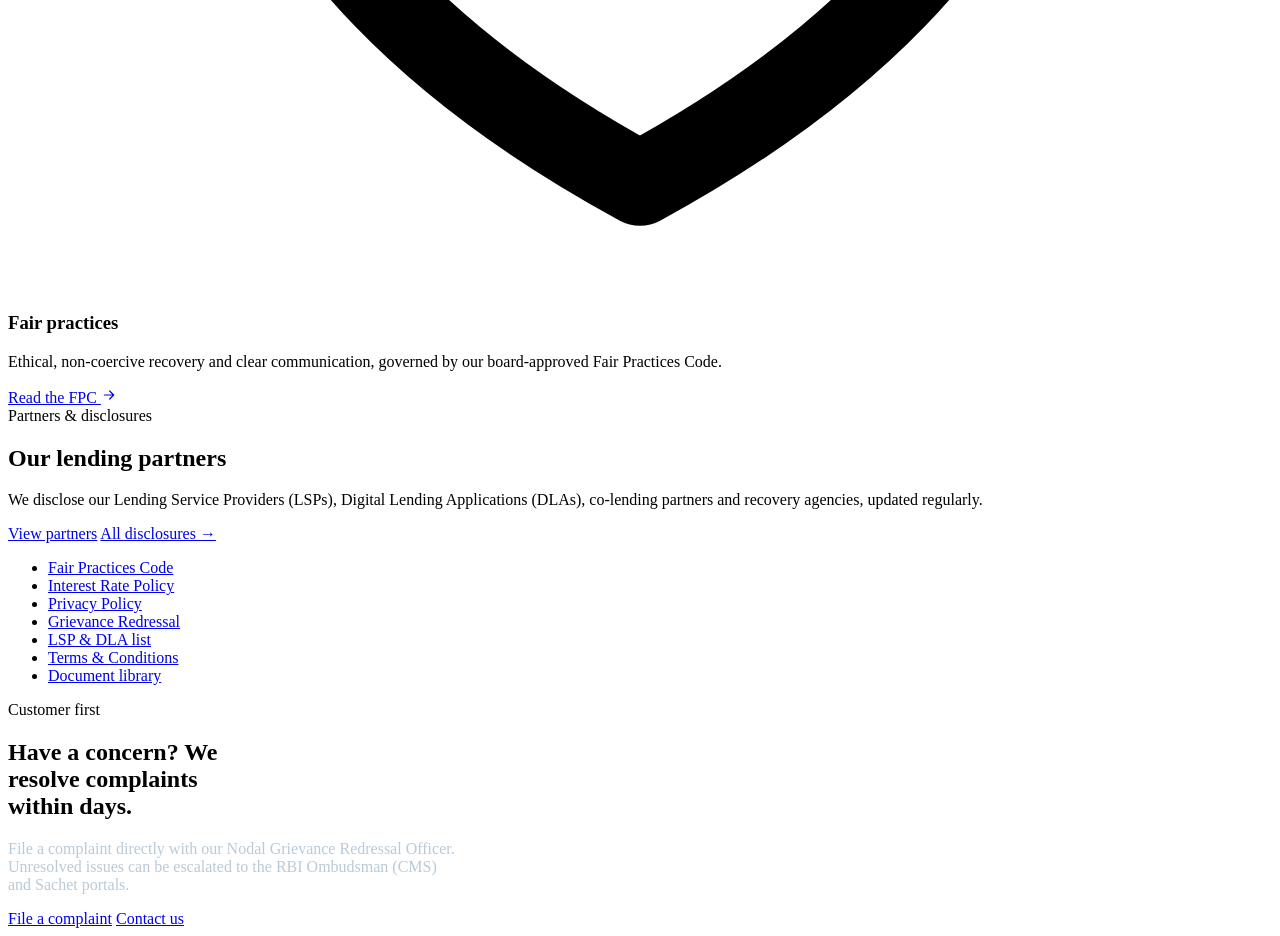
==== commit de608e00: "Remove trust-stats section from home page" ====
--- a/site/index.html
+++ b/site/index.html
@@ -48,62 +48,6 @@
                style="width:100%;height:auto;border-radius:var(--radius);display:block;">
 
         </div>
-      </div>
-    </section>
-
-    <!-- ======================== TRUST STATS ========================= -->
-    <section class="section">
-      <div class="container">
-        <div class="section-head section-head--center">
-          <span class="eyebrow">Our commitments</span>
-          <h2>Regulated, transparent, fair</h2>
-        </div>
-        <div class="grid grid--4">
-          <div class="card stat-card">
-            <div class="stat-card__icon">
-              <svg width="30" height="30" viewBox="0 0 24 24" fill="none" aria-hidden="true">
-                <path d="M12 2 4 5v6c0 5 3.4 8.5 8 11 4.6-2.5 8-6 8-11V5l-8-3Z" stroke="currentColor" stroke-width="1.6" stroke-linejoin="round"/>
-                <path d="m9 12 2 2 4-4" stroke="currentColor" stroke-width="1.6" stroke-linecap="round" stroke-linejoin="round"/>
-              </svg>
-            </div>
-            <div class="stat-card__value">RBI&ndash;regulated</div>
-            <div class="stat-card__label">A licensed Non-Banking Financial Company under the Reserve Bank of India.</div>
-          </div>
-          <div class="card stat-card">
-            <div class="stat-card__icon">
-              <svg width="30" height="30" viewBox="0 0 24 24" fill="none" aria-hidden="true">
-                <circle cx="12" cy="12" r="9" stroke="currentColor" stroke-width="1.6"/>
-                <path d="M12 7v5l3.5 2" stroke="currentColor" stroke-width="1.6" stroke-linecap="round" stroke-linejoin="round"/>
-              </svg>
-            </div>
-            <div class="stat-card__value">Within 24 hours</div>
-            <div class="stat-card__label">Our operational commitment to fast loan disbursal once approved.</div>
-          </div>
-          <div class="card stat-card">
-            <div class="stat-card__icon">
-              <svg width="30" height="30" viewBox="0 0 24 24" fill="none" aria-hidden="true">
-                <rect x="3" y="4" width="18" height="16" rx="2" stroke="currentColor" stroke-width="1.6"/>
-                <path d="M3 9h18M8 4v16" stroke="currentColor" stroke-width="1.6"/>
-              </svg>
-            </div>
-            <div class="stat-card__value">Backed by NIRA</div>
-            <div class="stat-card__label">The NIRA digital lending platform, for which Shuhari Finance is a lender.</div>
-          </div>
-          <div class="card stat-card">
-            <div class="stat-card__icon">
-              <svg width="30" height="30" viewBox="0 0 24 24" fill="none" aria-hidden="true">
-                <rect x="5" y="11" width="14" height="9" rx="2" stroke="currentColor" stroke-width="1.6"/>
-                <path d="M8 11V8a4 4 0 0 1 8 0v3" stroke="currentColor" stroke-width="1.6"/>
-              </svg>
-            </div>
-            <div class="stat-card__value">Privacy-first</div>
-            <div class="stat-card__label">Data handled per RBI Digital Lending Directions, 2025 and the DPDP Act, 2023.</div>
-          </div>
-        </div>
-        <p class="text-muted" style="font-size:var(--fs-xs);margin-top:var(--space-4);text-align:center">
-          Figures describe Shuhari Finance Pvt. Ltd. as a regulated entity. NIRA platform metrics
-          (e.g. app downloads, service locations) are not attributed to the NBFC.
-        </p>
       </div>
     </section>
 
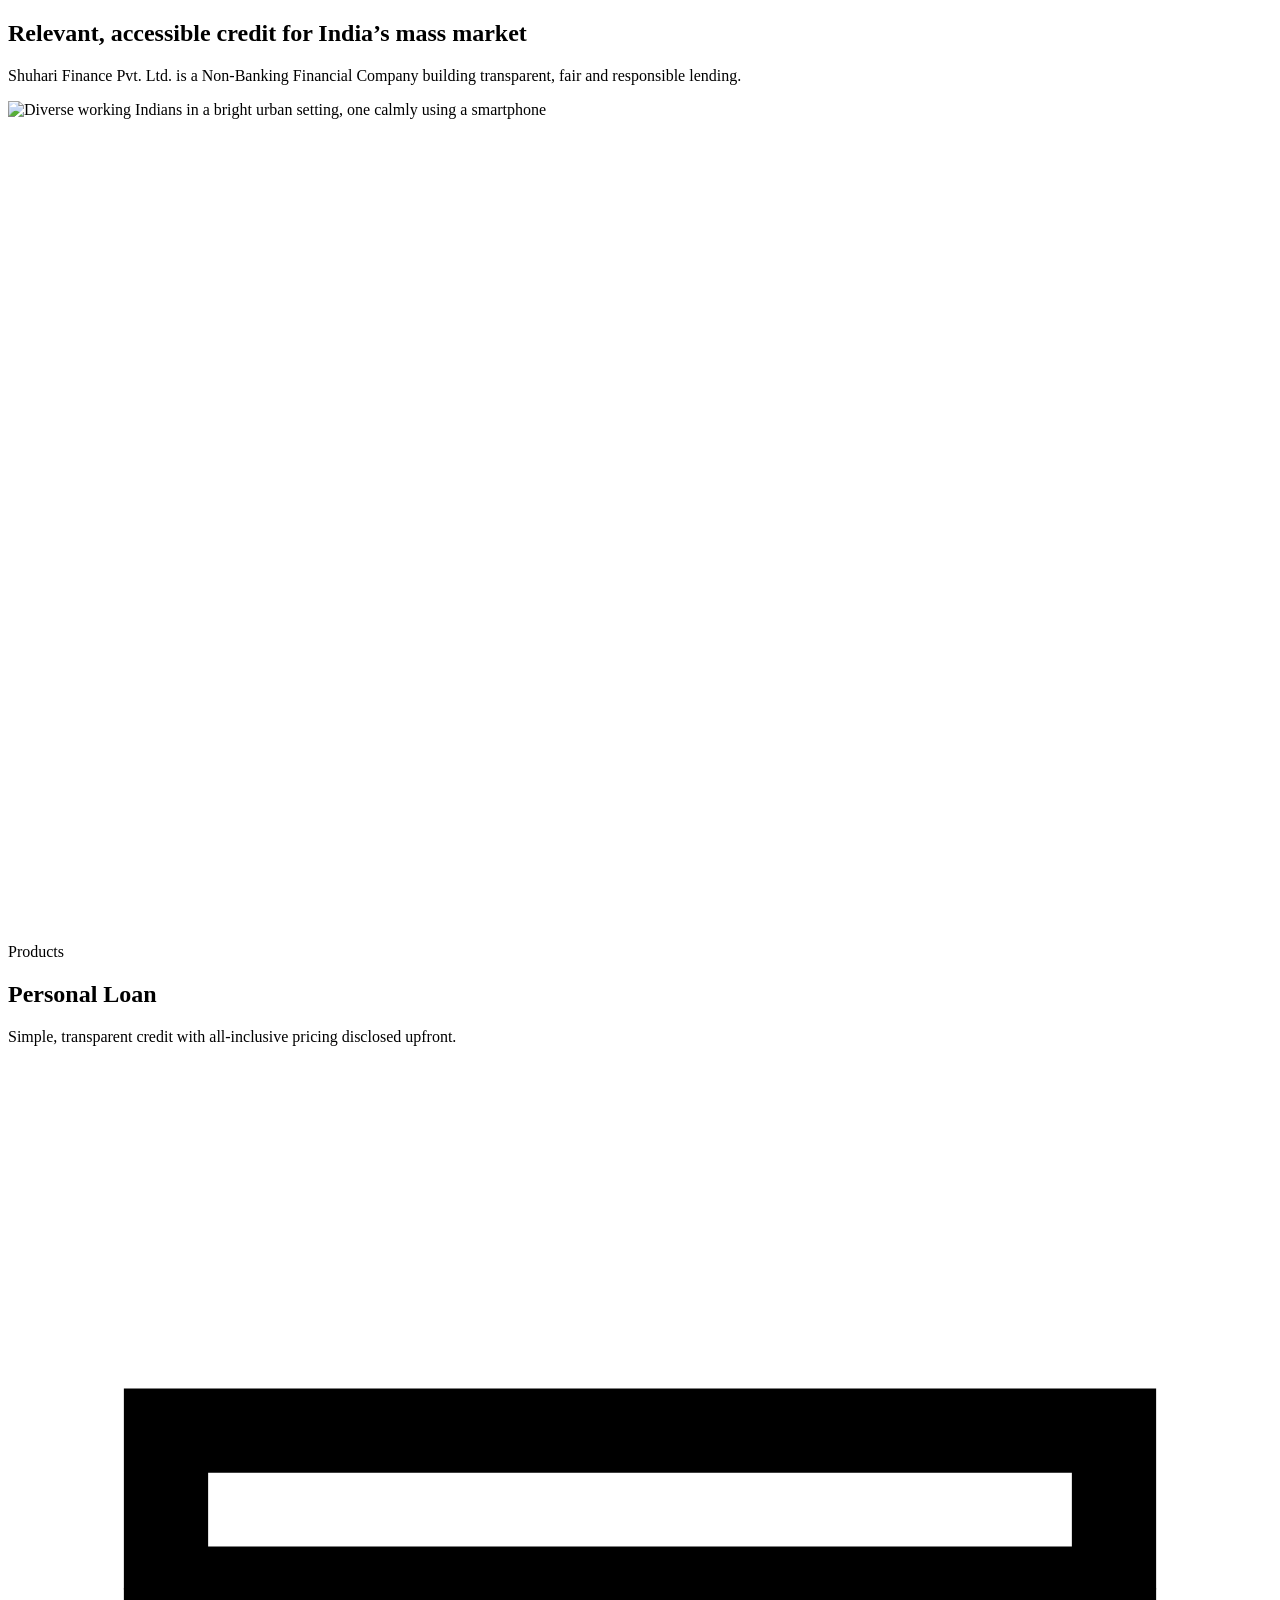
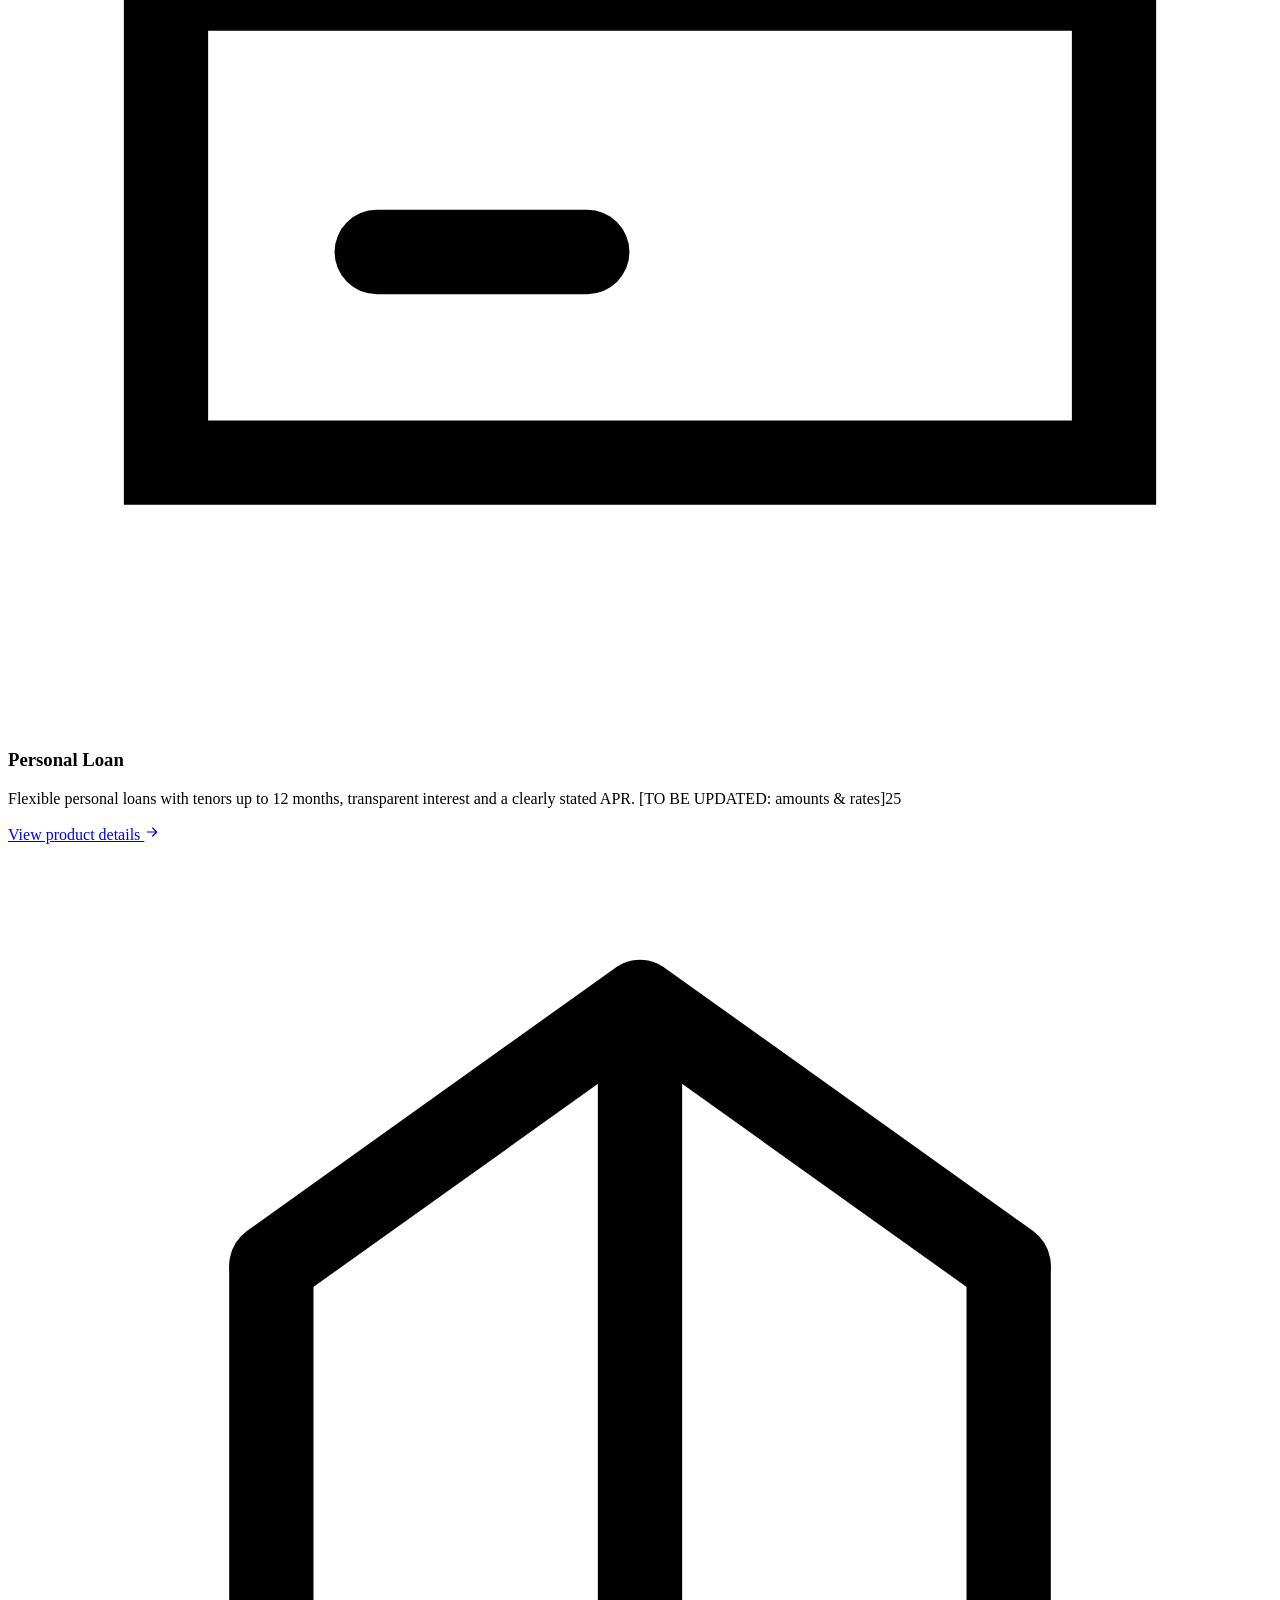
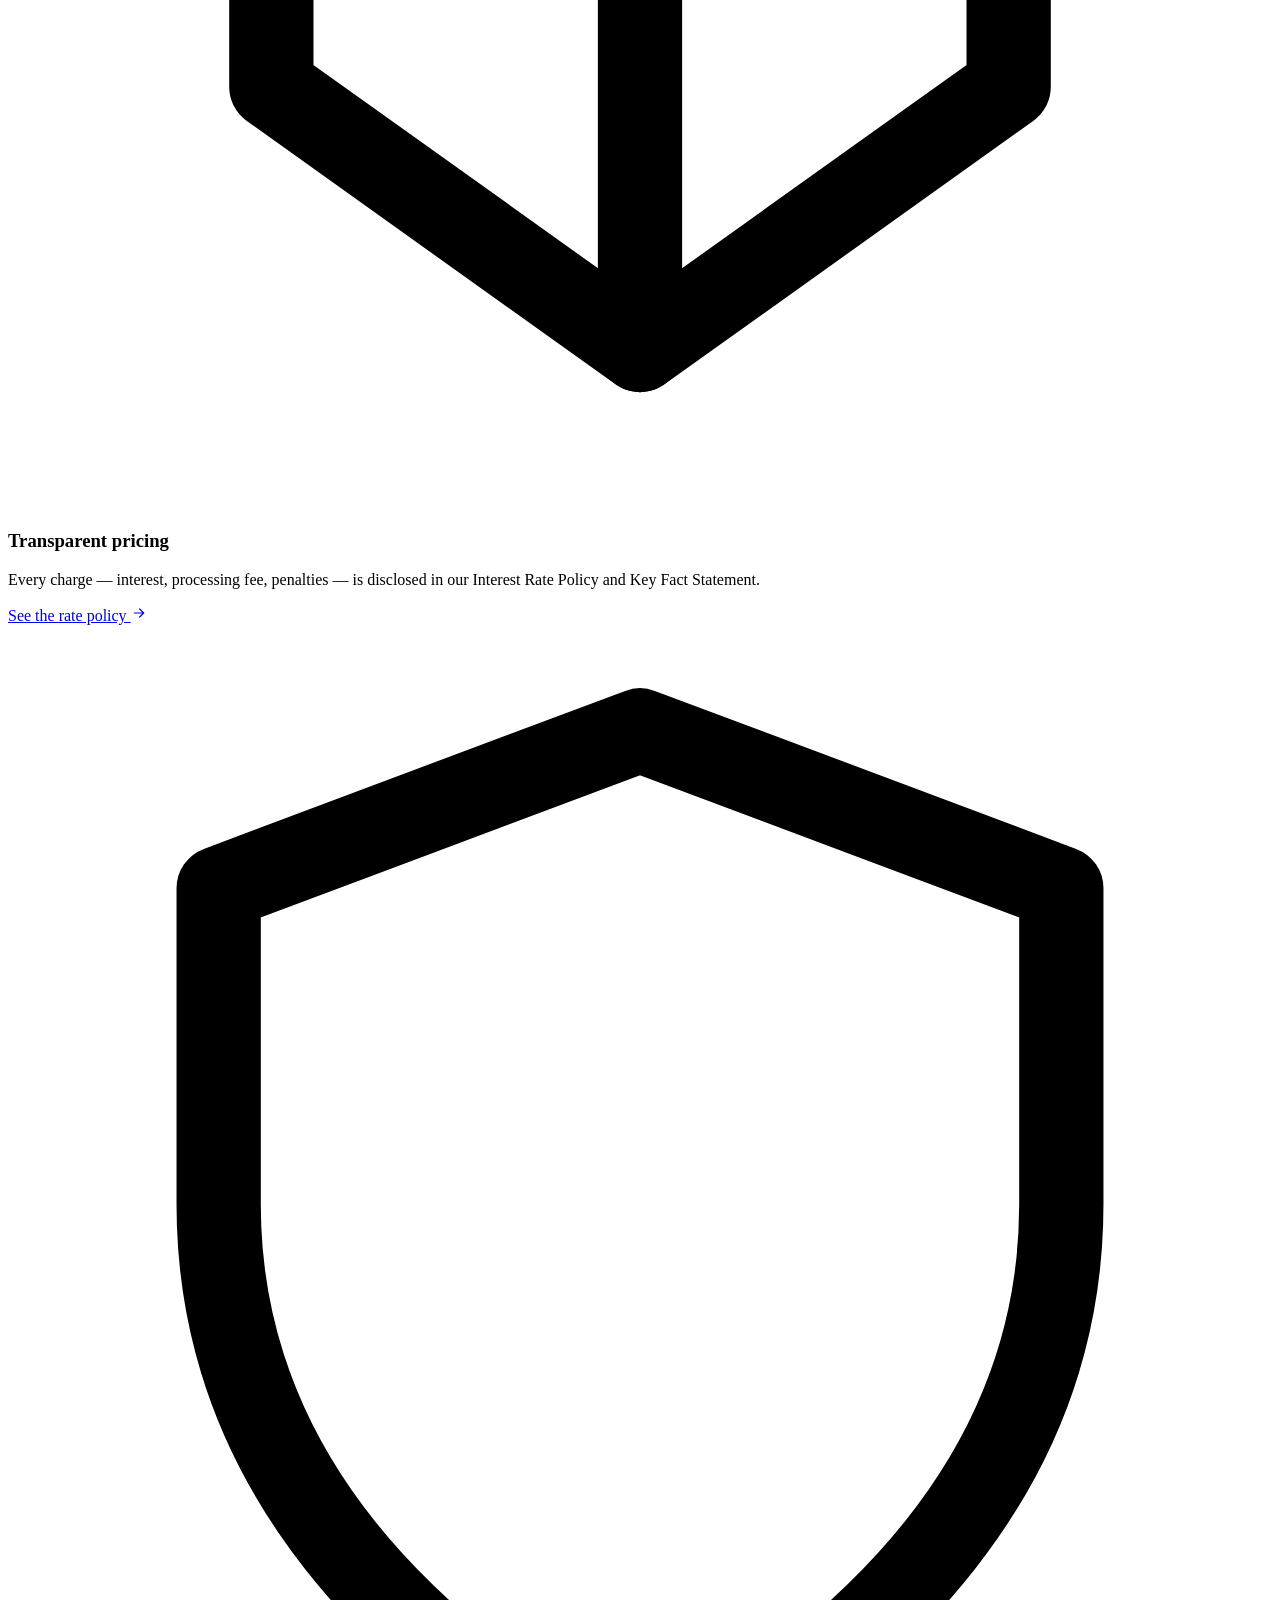
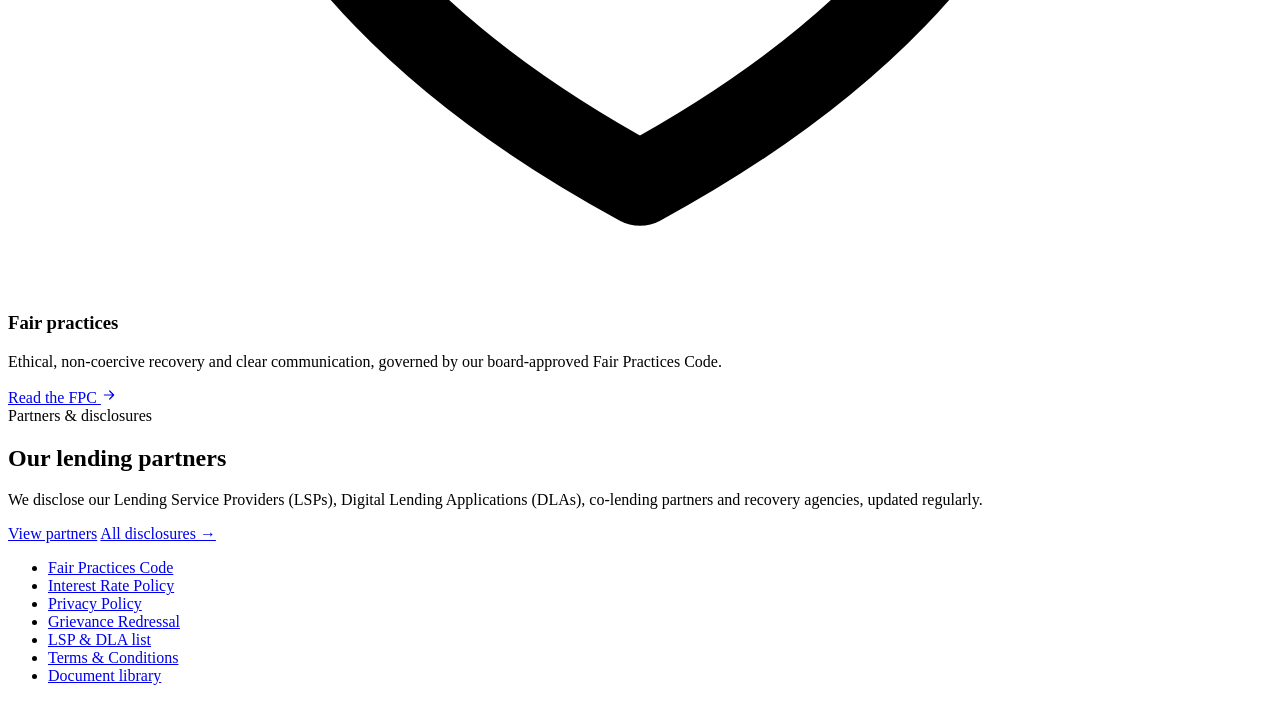
==== commit 61008561: "Remove grievance CTA section from home page" ====
--- a/site/index.html
+++ b/site/index.html
@@ -135,22 +135,6 @@
       </div>
     </section>
 
-    <!-- ======================= GRIEVANCE CTA ======================== -->
-    <section class="section section--navy">
-      <div class="container divider-cta">
-        <span class="eyebrow" style="color:var(--color-teal)">Customer first</span>
-        <h2 style="max-width:18ch">Have a concern? We resolve complaints within <span data-cfg="resolutionDays"></span> days.</h2>
-        <p style="color:#B9CAD8;max-width:56ch">
-          File a complaint directly with our Nodal Grievance Redressal Officer. Unresolved
-          issues can be escalated to the RBI Ombudsman (CMS) and Sachet portals.
-        </p>
-        <div class="hero__actions" style="justify-content:center">
-          <a class="btn btn--on-dark btn--lg" href="/grievance-redressal.html">File a complaint</a>
-          <a class="btn btn--on-dark btn--secondary btn--lg" href="/contact.html">Contact us</a>
-        </div>
-      </div>
-    </section>
-
   </main>
 
   <!-- Footer injected here by include.js -->
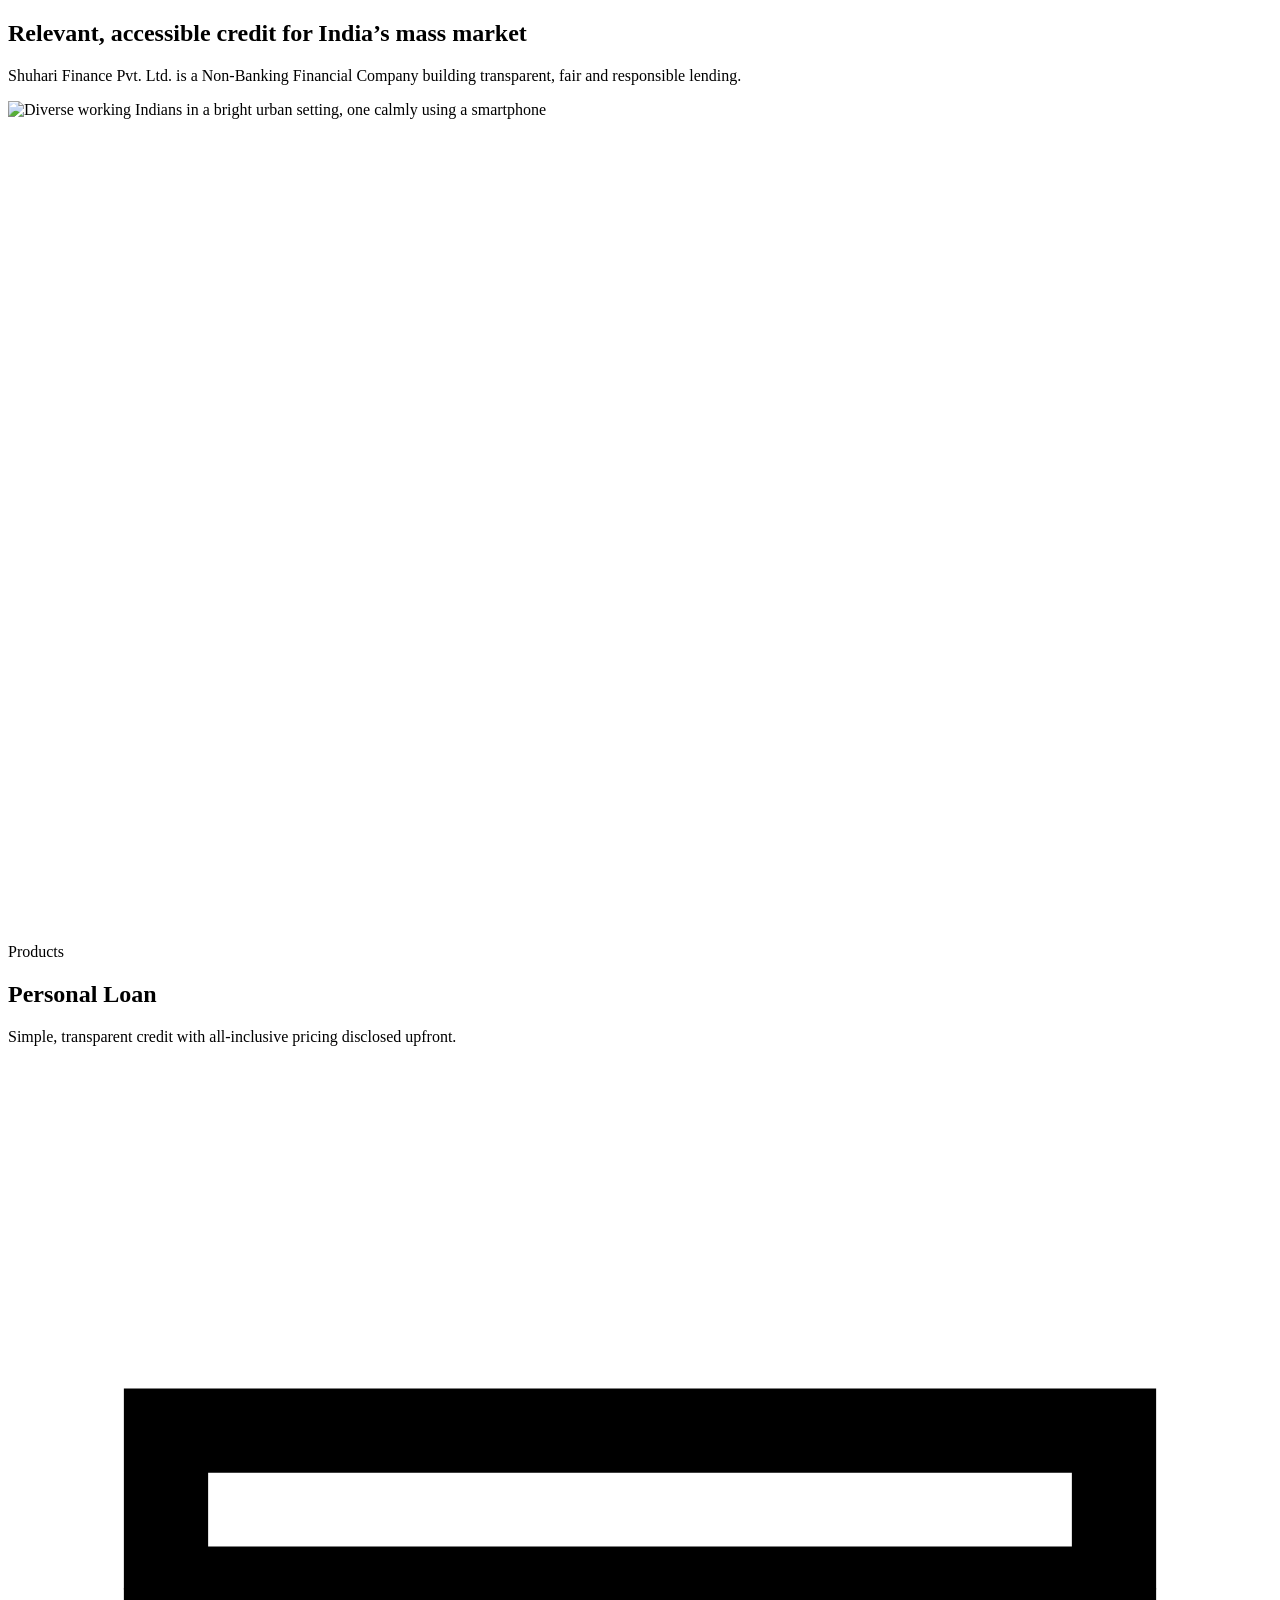
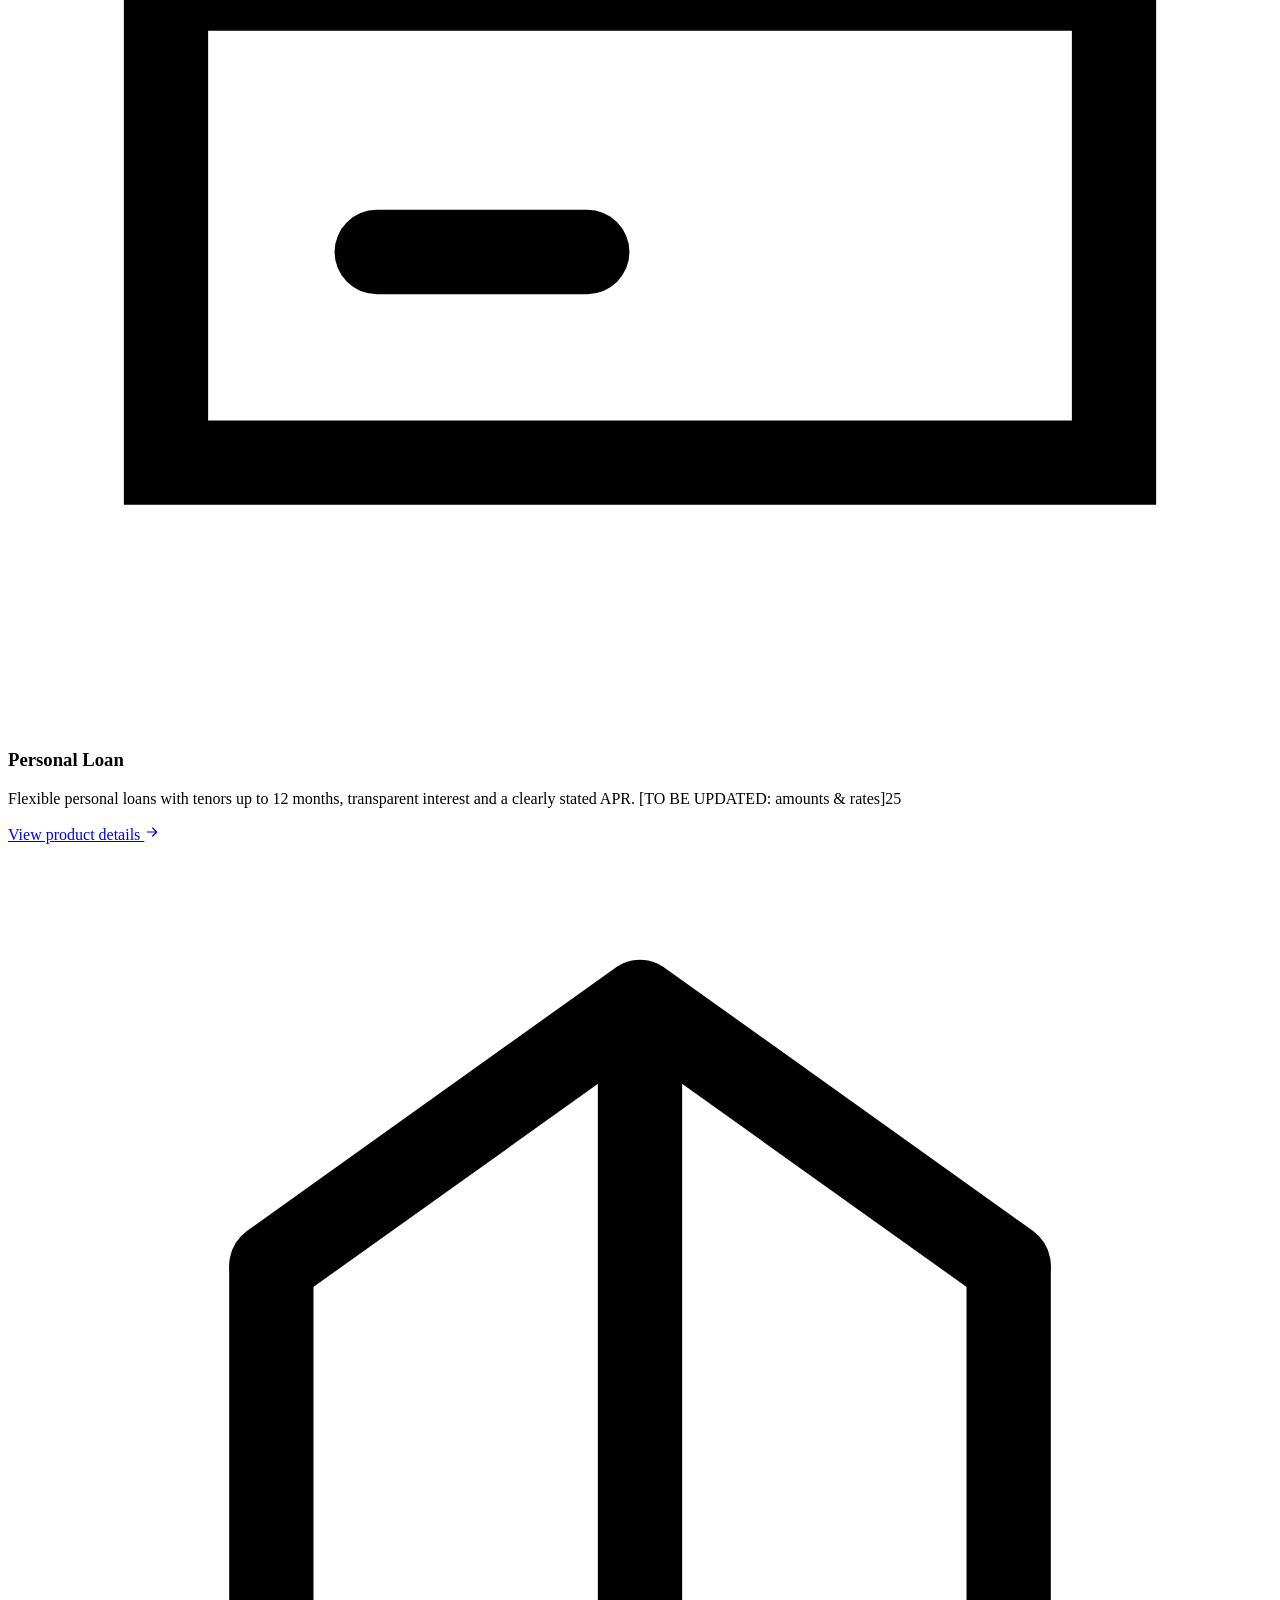
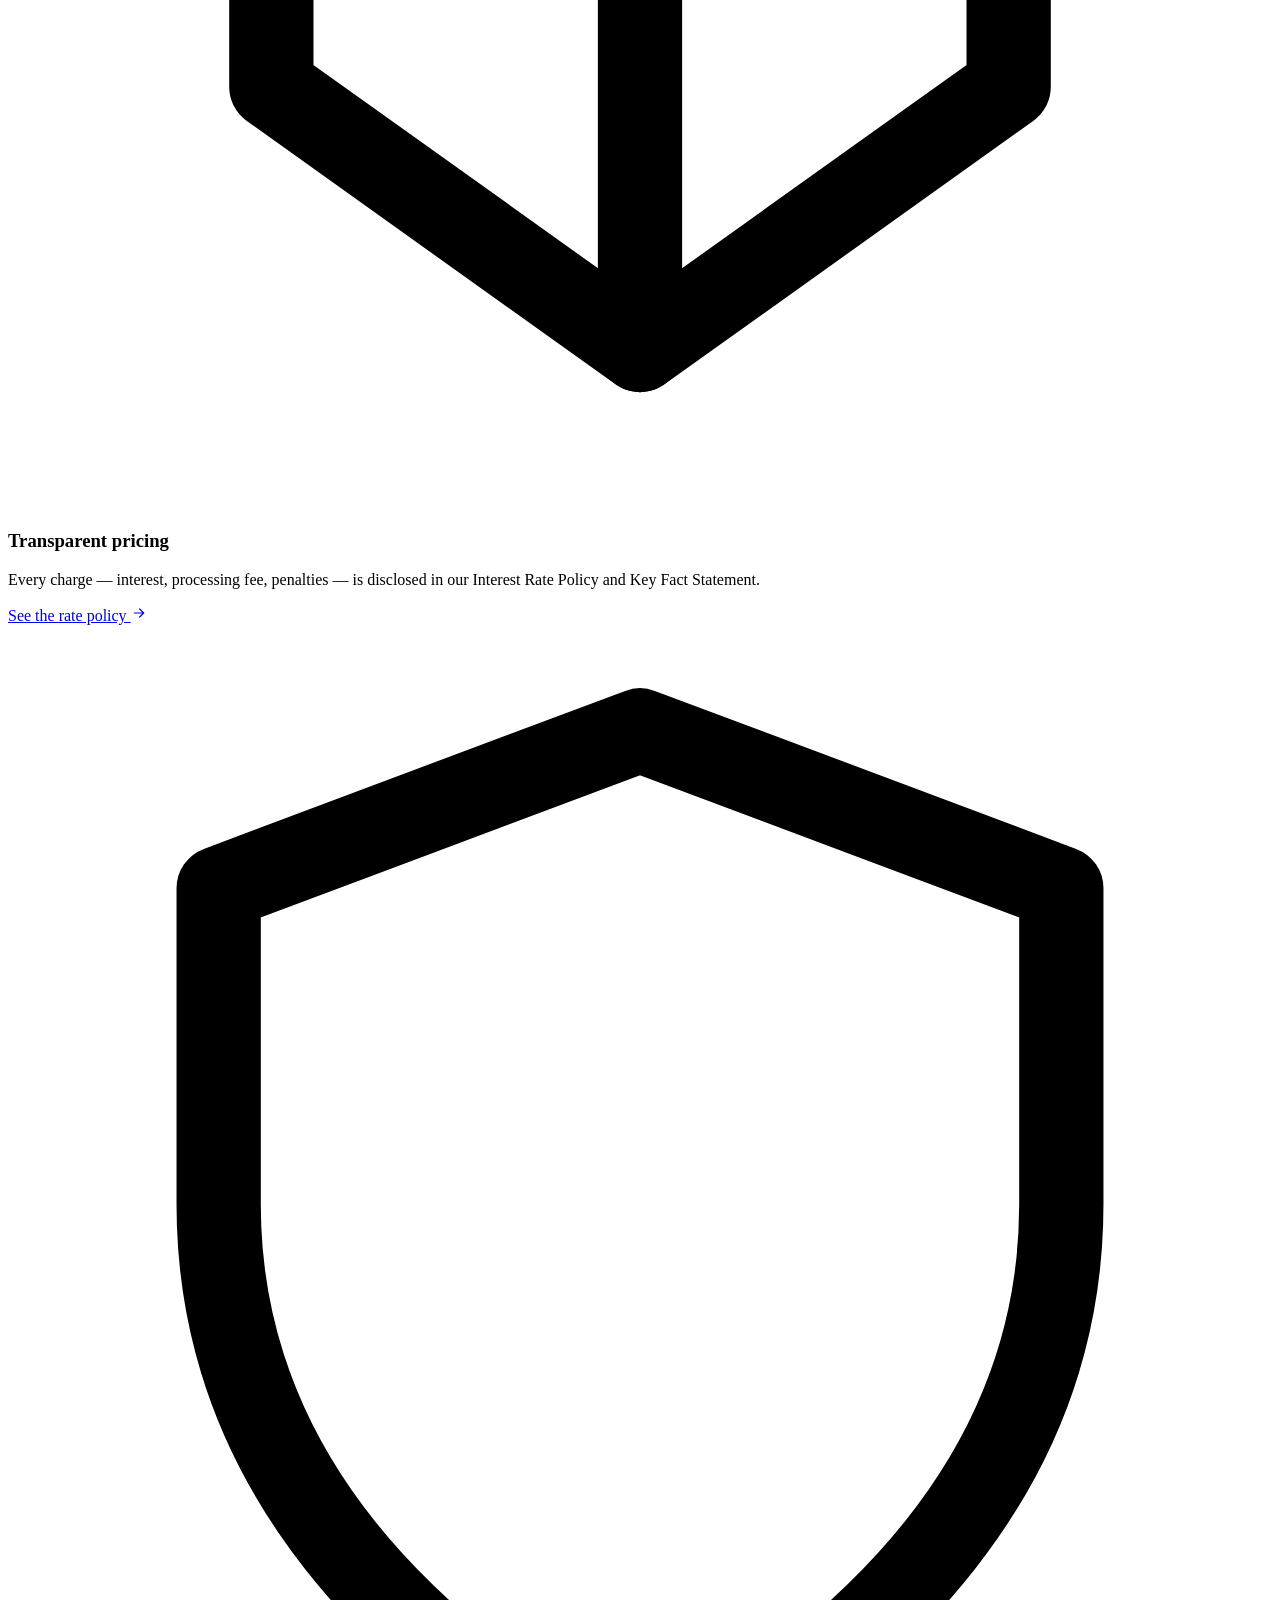
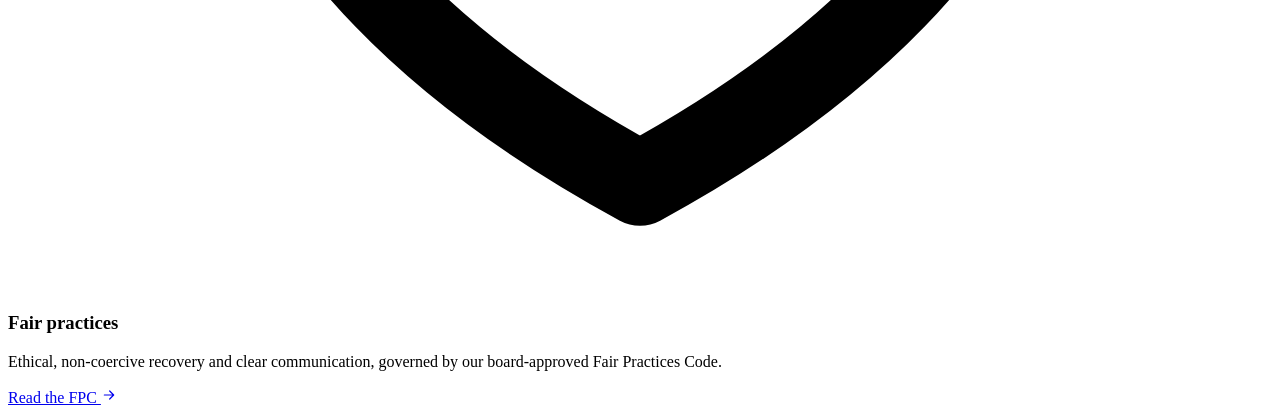
==== commit 8ccfa8f3: "Remove partners/disclosures snapshot section from home page" ====
--- a/site/index.html
+++ b/site/index.html
@@ -105,35 +105,6 @@
       </div>
     </section>
 
-    <!-- ================ PARTNERS / DISCLOSURES SNAPSHOT ============= -->
-    <section class="section">
-      <div class="container">
-        <div class="grid grid--2" style="align-items:center;gap:var(--space-7)">
-          <div>
-            <span class="eyebrow">Partners &amp; disclosures</span>
-            <h2>Our lending partners</h2>
-            <p class="text-muted flow">
-              We disclose our Lending Service Providers (LSPs), Digital Lending
-              Applications (DLAs), co-lending partners and recovery agencies, updated
-              regularly.
-            </p>
-            <div class="hero__actions" style="margin-top:var(--space-4)">
-              <a class="btn btn--secondary" href="/partners.html">View partners</a>
-              <a class="btn btn--ghost" href="/policies.html">All disclosures &rarr;</a>
-            </div>
-          </div>
-          <ul class="pill-list" aria-label="Key disclosures">
-            <li><a href="/documents/fair-practices-code.pdf" target="_blank" rel="noopener">Fair Practices Code</a></li>
-            <li><a href="/documents/interest-rate-policy.pdf" target="_blank" rel="noopener">Interest Rate Policy</a></li>
-            <li><a href="/documents/privacy-policy.pdf" target="_blank" rel="noopener">Privacy Policy</a></li>
-            <li><a href="/grievance-redressal.html">Grievance Redressal</a></li>
-            <li><a href="/partners.html">LSP &amp; DLA list</a></li>
-            <li><a href="/documents/terms-and-conditions.pdf" target="_blank" rel="noopener">Terms &amp; Conditions</a></li>
-            <li><a href="/policies.html">Document library</a></li>
-          </ul>
-        </div>
-      </div>
-    </section>
 
   </main>
 
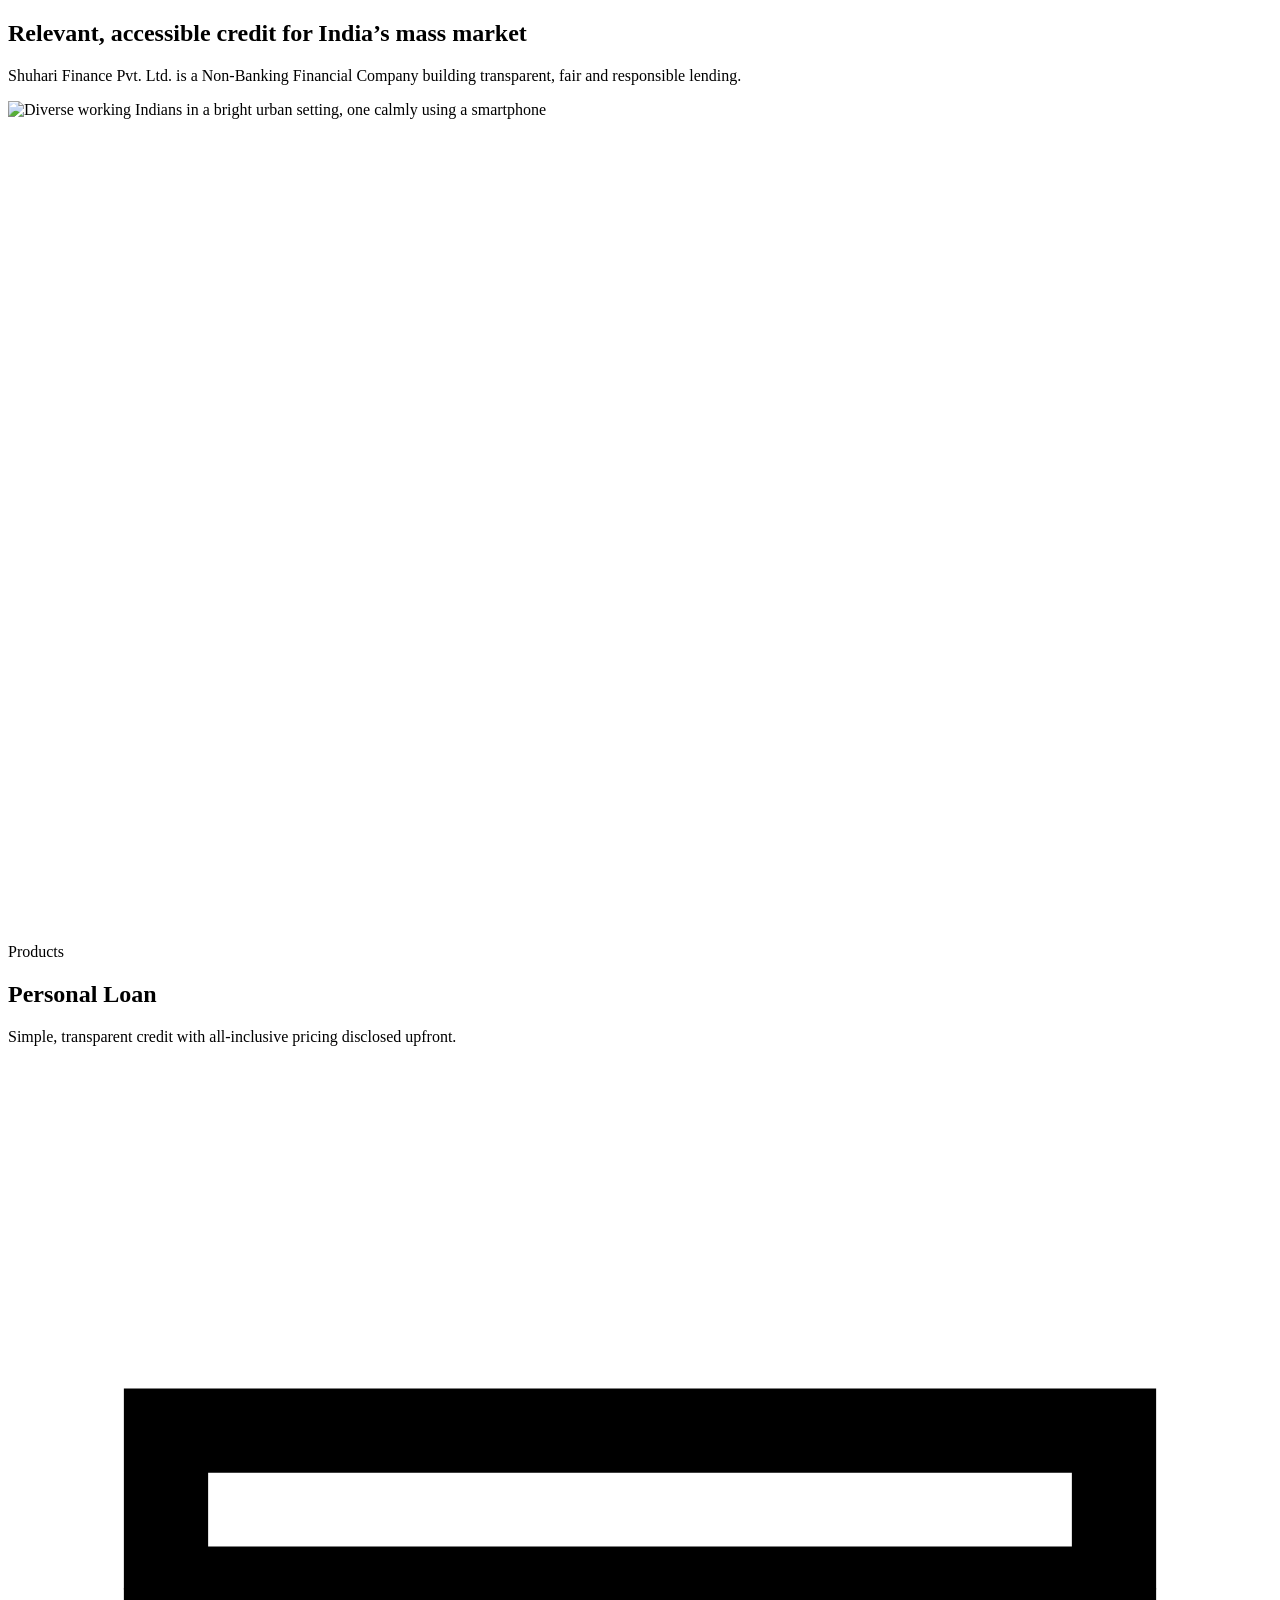
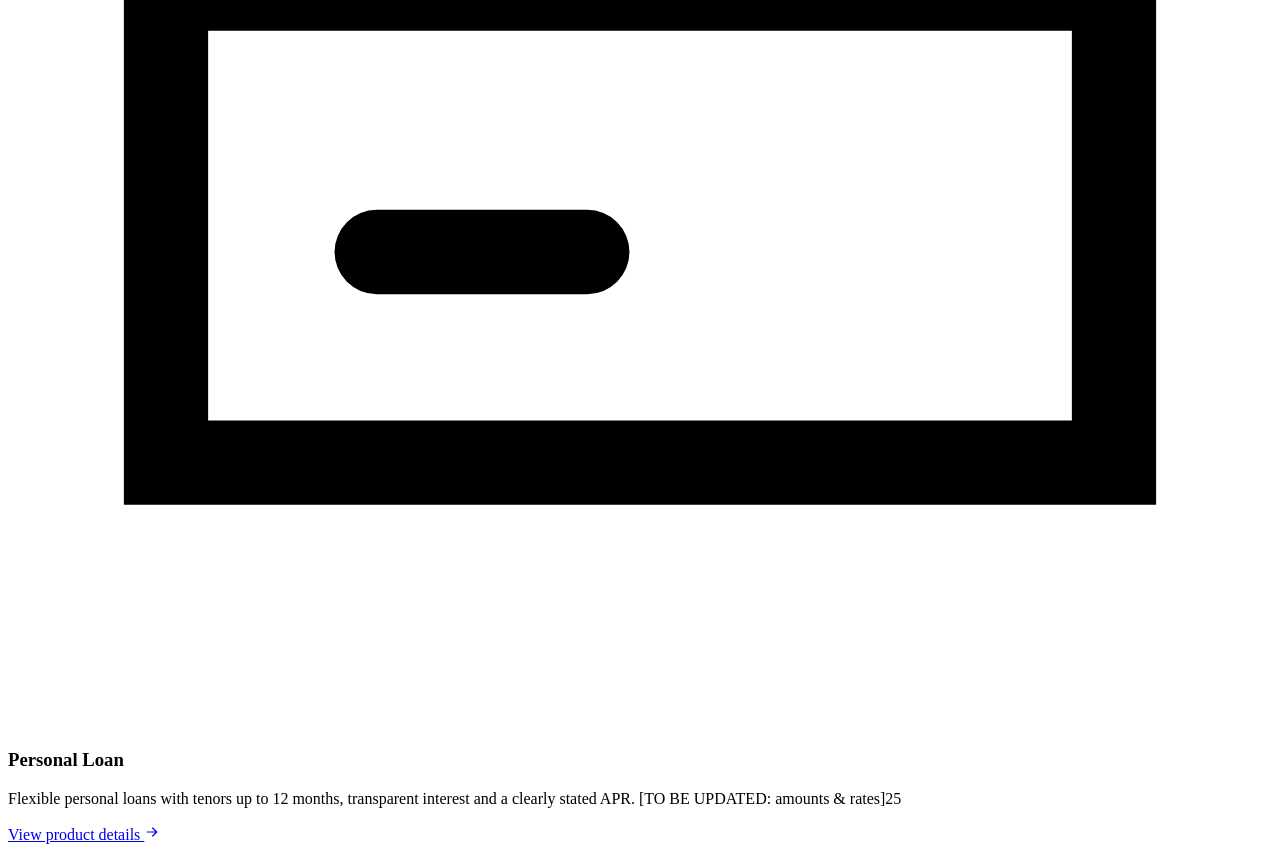
==== commit ce01969b: "Remove Transparent pricing and Fair practices cards from home page" ====
--- a/site/index.html
+++ b/site/index.html
@@ -74,33 +74,6 @@
               <svg width="16" height="16" viewBox="0 0 24 24" fill="none" aria-hidden="true"><path d="M5 12h14m-6-6 6 6-6 6" stroke="currentColor" stroke-width="1.8" stroke-linecap="round" stroke-linejoin="round"/></svg>
             </a>
           </article>
-          <article class="card card--hover">
-            <div class="card__icon">
-              <svg viewBox="0 0 24 24" fill="none" aria-hidden="true">
-                <path d="M12 3v18M5 8l7-5 7 5" stroke="currentColor" stroke-width="1.6" stroke-linecap="round" stroke-linejoin="round"/>
-                <path d="M5 8v8l7 5 7-5V8" stroke="currentColor" stroke-width="1.6" stroke-linejoin="round"/>
-              </svg>
-            </div>
-            <h3>Transparent pricing</h3>
-            <p class="text-muted">Every charge &mdash; interest, processing fee, penalties &mdash;
-              is disclosed in our Interest Rate Policy and Key Fact Statement.</p>
-            <a class="card__link" href="/documents/interest-rate-policy.pdf" target="_blank" rel="noopener">See the rate policy
-              <svg width="16" height="16" viewBox="0 0 24 24" fill="none" aria-hidden="true"><path d="M5 12h14m-6-6 6 6-6 6" stroke="currentColor" stroke-width="1.8" stroke-linecap="round" stroke-linejoin="round"/></svg>
-            </a>
-          </article>
-          <article class="card card--hover">
-            <div class="card__icon">
-              <svg viewBox="0 0 24 24" fill="none" aria-hidden="true">
-                <path d="M12 2 4 5v6c0 5 3.4 8.5 8 11 4.6-2.5 8-6 8-11V5l-8-3Z" stroke="currentColor" stroke-width="1.6" stroke-linejoin="round"/>
-              </svg>
-            </div>
-            <h3>Fair practices</h3>
-            <p class="text-muted">Ethical, non-coercive recovery and clear communication, governed by
-              our board-approved Fair Practices Code.</p>
-            <a class="card__link" href="/documents/fair-practices-code.pdf" target="_blank" rel="noopener">Read the FPC
-              <svg width="16" height="16" viewBox="0 0 24 24" fill="none" aria-hidden="true"><path d="M5 12h14m-6-6 6 6-6 6" stroke="currentColor" stroke-width="1.8" stroke-linecap="round" stroke-linejoin="round"/></svg>
-            </a>
-          </article>
         </div>
       </div>
     </section>
